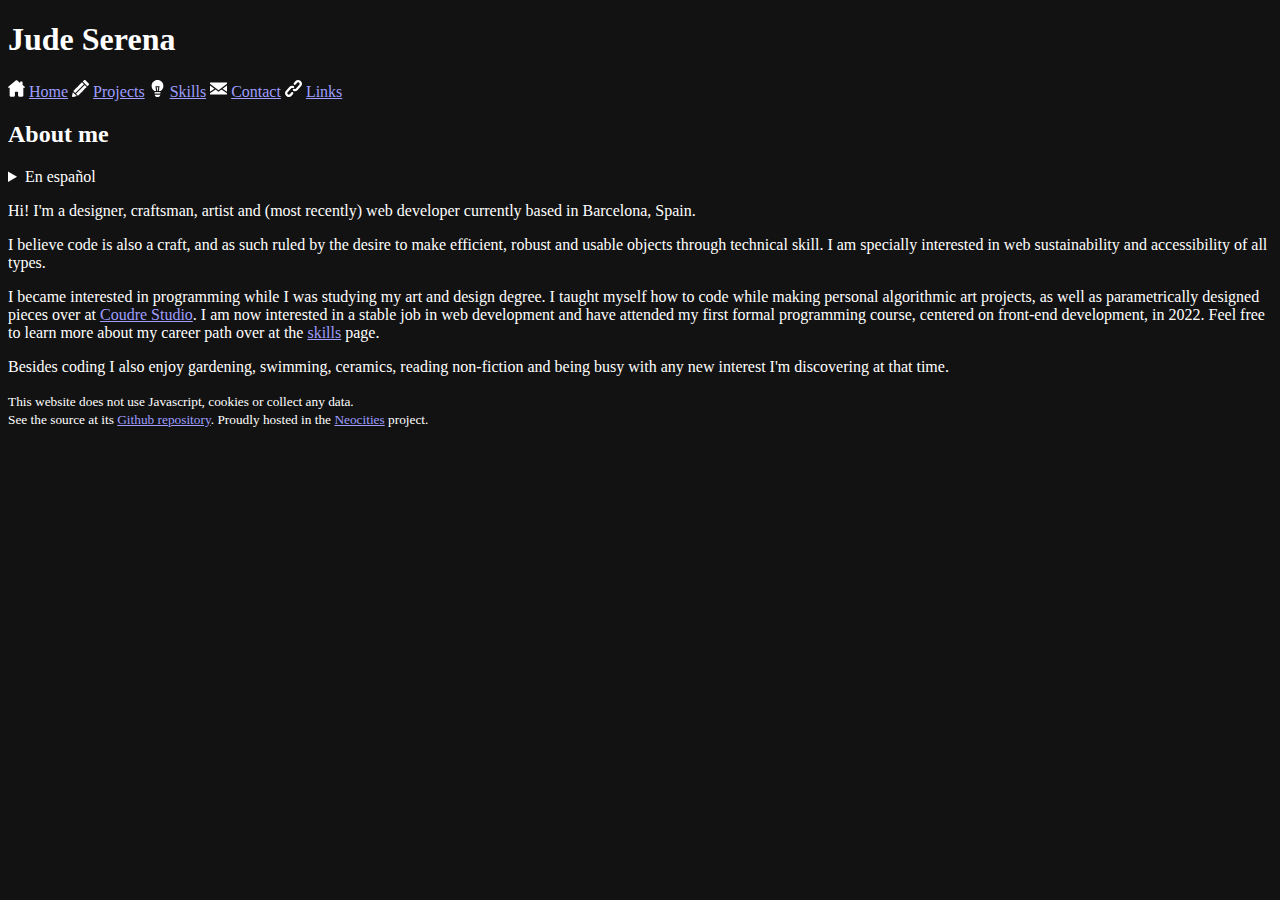
==== index.html @ 3de1f80f "Make <a>s open in new tab" ====
<!DOCTYPE html>
<html lang="en">
    <head>
        <meta charset="utf-8">
        <meta name="viewport" content="width=device-width, initial-scale=1">
        <meta name="color-scheme" content="dark">
        <title>Jude Serena | Home</title>
    </head>
    <body>
        <header>
            <h1>Jude Serena</h1>
        </header>

        <nav>
            <svg viewBox="0 0 330.242 330.242" height="17" aria-hidden="true">
                <path d="M324.442,129.811l-41.321-33.677V42.275c0-6.065-4.935-11-11-11h-26c-6.065,0-11,4.935-11,11v14.737l-55.213-44.999
                c-3.994-3.254-9.258-5.047-14.822-5.047c-5.542,0-10.781,1.782-14.753,5.019L5.8,129.81c-6.567,5.351-6.173,10.012-5.354,12.314
                c0.817,2.297,3.448,6.151,11.884,6.151h19.791v154.947c0,11.058,8.972,20.053,20,20.053h62.5c10.935,0,19.5-8.809,19.5-20.053
                v-63.541c0-5.446,5.005-10.405,10.5-10.405h42c5.238,0,9.5,4.668,9.5,10.405v63.541c0,10.87,9.388,20.053,20.5,20.053h61.5
                c11.028,0,20-8.996,20-20.053V148.275h19.791c8.436,0,11.066-3.854,11.884-6.151C330.615,139.822,331.009,135.161,324.442,129.811z"
                fill="currentColor"/>
            </svg>
            <a href="#">Home</a>

            <svg viewBox="0 0 512 512" height="17" aria-hidden="true">
                <path d="M502.625,105.375l-96-96c-12.5-12.5-32.75-12.5-45.25,0l-36.688,36.688l141.25,141.25l36.688-36.688
                    C515.125,138.125,515.125,117.875,502.625,105.375z" fill="currentColor"/>
                <path d="M0.953,472.234c-2.719,10.906,0.469,22.438,8.422,30.391C15.453,508.703,23.625,512,32,512
                    c2.578,0,5.187-0.312,7.766-0.953l102.922-25.734l-116-116L0.953,472.234z" fill="currentColor"/>
                <path d="M361.375,129l-59.313-59.313c0,0-263.313,263.396-265.063,265.313l59,59.375L361.375,129z" fill="currentColor"/>
                <path d="M118.625,416L178,475c1.938-1.875,265.313-265.063,265.313-265.063L384,150.625L118.625,416z" fill="currentColor"/>
            </svg>
            <a href="./projects.html">Projects</a>
            
            <svg viewBox="0 0 470 470" height="17" aria-hidden="true">
                <polygon points="256.632,202.286 212.482,202.286 226.446,305.173 242.668,305.173" fill="currentColor"/>
                <rect x="154.758" y="335.173" width="160.484" height="39.584" fill="currentColor"/>
                <path d="M235,0C144.908,0,71.874,73.034,71.874,163.126c0,60.921,33.401,114.034,82.884,142.047l41.413,0l-18.036-132.887h112.845
                    l-18.036,132.887h42.299c49.483-28.013,82.883-81.126,82.883-142.047C398.126,73.034,325.092,0,235,0z" fill="currentColor"/>
                <path d="M235,470c39.187,0,71.794-28.098,78.821-65.242H156.179C163.206,441.902,195.813,470,235,470z" fill="currentColor"/>
            </svg>
            <a href="./skills.html">Skills</a>
            
            <svg viewBox="0 0 400 400" height="17" aria-hidden="true">
                <polygon id="XMLID_869_" points="0,127.5 0,274.219 104.8,206.1" fill="currentColor"/>
                <polygon id="XMLID_870_" points="400,274.219 400,127.5 295.2,206.1" fill="currentColor"/>
                <polygon id="XMLID_871_" points="200,277.5 130.357,225.268 0,310 0,340 400,340 400,310 269.643,225.268" fill="currentColor"/>
                <polygon id="XMLID_872_" points="0,90 200,240 400,90 400,60 0,60" fill="currentColor"/>
            </svg>
            <a href="./contact.html">Contact</a>
            
            <svg viewBox="0 0 283.842 283.842" height="17" aria-hidden="true">
                <path d="M265.117,22.764l-9.877-8.737c-23.003-20.398-58.227-18.283-78.618,4.726l-28.267,31.89
                    c-6.38,7.199-5.717,18.251,1.479,24.637l2.653,2.354c7.221,6.402,18.239,5.741,24.646-1.481l28.265-31.889
                    c6.305-7.107,17.227-7.761,24.338-1.466l9.865,8.752c7.113,6.303,7.783,17.223,1.469,24.334l-61.808,69.726
                    c-5.231,5.911-13.791,7.505-20.816,3.875c-7.682-3.967-17.051-2.224-22.787,4.245l-0.482,0.544
                    c-3.881,4.377-5.499,10.188-4.439,15.943c1.061,5.752,4.642,10.604,9.825,13.313c8.197,4.284,17.049,6.358,25.814,6.358
                    c15.532,0,30.795-6.512,41.67-18.775l61.804-69.718C290.219,78.417,288.099,43.148,265.117,22.764z" fill="currentColor"/>
                <path d="M133.998,208.581l-2.659-2.356c-7.204-6.383-18.259-5.712-24.64,1.489l-28.254,31.886
                    c-6.308,7.105-17.222,7.764-24.327,1.473l-9.879-8.764c-7.115-6.301-7.783-17.212-1.467-24.325l61.806-69.721
                    c5.124-5.787,13.555-7.442,20.504-4.028c7.986,3.924,17.683,2.016,23.595-4.656l0.222-0.25c3.798-4.288,5.396-9.979,4.386-15.614
                    c-1.01-5.636-4.484-10.417-9.533-13.119c-22.828-12.22-50.769-7.22-67.947,12.165l-61.81,69.707v0.001
                    c-20.371,22.978-18.252,58.246,4.726,78.622l9.877,8.749c10.583,9.383,23.77,13.992,36.913,13.992
                    c15.394,0,30.724-6.327,41.718-18.724l28.258-31.886C141.88,226.003,141.224,214.987,133.998,208.581z" fill="currentColor"/>
            </svg>
            <a href="./links.html">Links</a>
        </nav>

        <main>
            <h2>About me</h2>

            <details lang="es">
                <summary>En español</summary>
                <p>
                    Hola! Soy un diseñador, artesano, artista y (más recientemente) desarrollador web actualmente en Barcelona, España.
                </p>
                <p>
                    Creo que el código es artesanía, y que como tal se rige por el deseo de hacer objetos eficientes, robustos y usables gracias a la destreza técnica. Me interesa especialmente la sostenibilidad y accesibilidad web de todo tipo.
                </p>
                <p>
                    Me empezó a interesar la programación mientras estudiaba mi carrera de arte y diseño. Me enseñé a programar haciendo proyectos personales de arte algorítmico, así como piezas paramétricamente diseñadas desde <a href="https://coudre.studio/" target="_blank">Coudre Studio</a>. Ahora estoy interesado en un trabajo estable de desarrollo web y he completado mi primer curso formal de programación, centrado en desarrollo web front-end, en 2022. Puedes conocer más sobre mi trayectoria profesional en la página <a href="./skills.html">skills</a>.
                </p>
                <p>
                    Además de programar también me gusta la jardinería, la natación, la cerámica, las lecturas de no-ficción y estar ocupado con cualquier nuevo interés que esté descubriendo en ese momento.
                </p>
            </details>

            <p>
                Hi! I'm a designer, craftsman, artist and (most recently) web developer currently based in Barcelona, Spain.
            </p>
            <p>
                I believe code is also a craft, and as such ruled by the desire to make efficient, robust and usable objects through technical skill. I am specially interested in web sustainability and accessibility of all types.
            </p>
            <p>
                I became interested in programming while I was studying my art and design degree. I taught myself how to code while making personal algorithmic art projects, as well as parametrically designed pieces over at <a href="https://coudre.studio/" target="_blank">Coudre Studio</a>. I am now interested in a stable job in web development and have attended my first formal programming course, centered on front-end development, in 2022. Feel free to learn more about my career path over at the <a href="./skills.html">skills</a> page.
            </p>
            <p>
                Besides coding I also enjoy gardening, swimming, ceramics, reading non-fiction and being busy with any new interest I'm discovering at that time.
            </p>
        </main>

        <footer>
            <p>
                <small>This website does not use Javascript, cookies or collect any data.<br>
                See the source at its <a href="https://github.com/squalicode/personalSite" target="_blank">Github repository</a>. Proudly hosted in the <a href="https://neocities.org/" target="_blank">Neocities</a> project.</small>
            </p>
        </footer>
    </body>
</html>
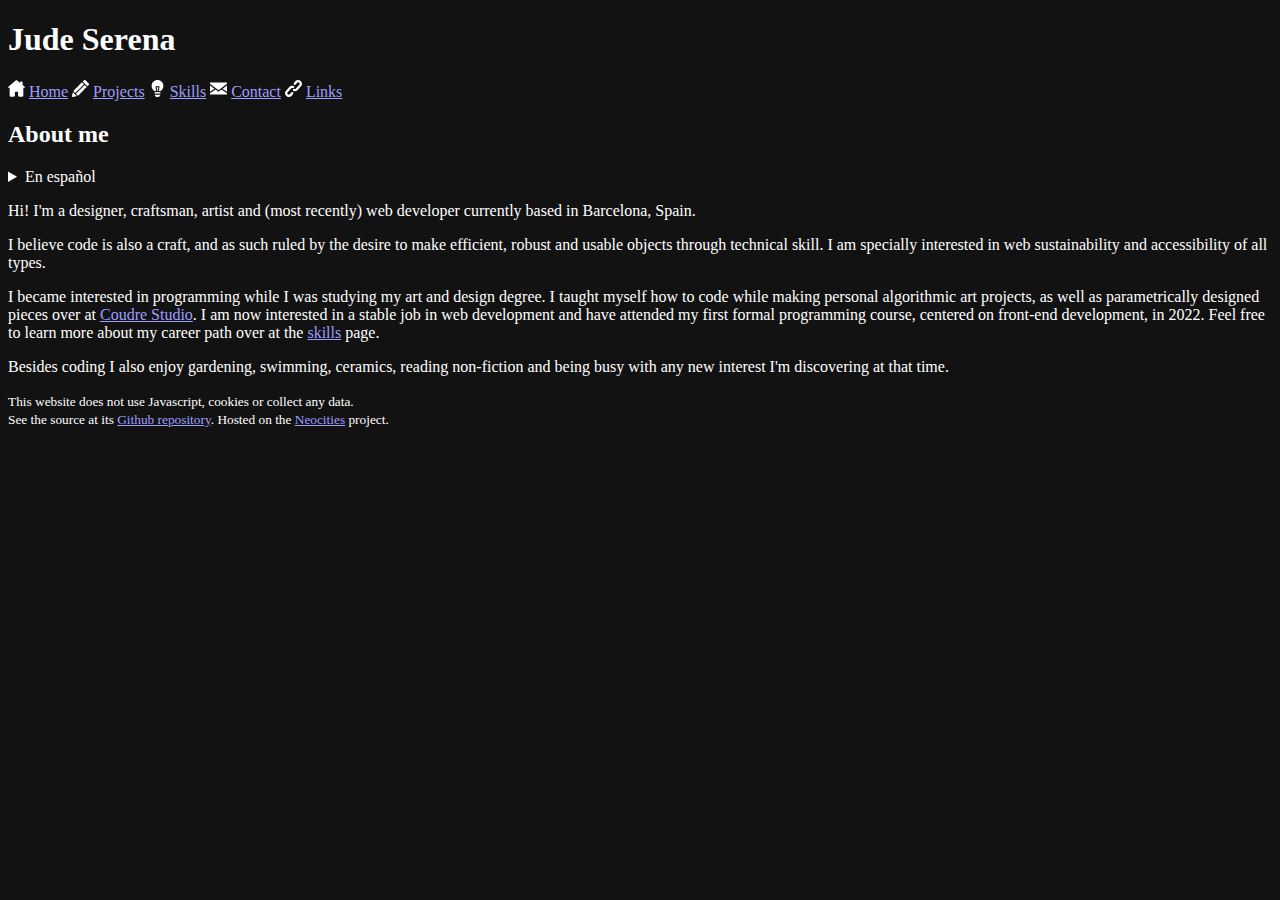
==== commit 80b6443c: "Fix typo in footer" ====
--- a/index.html
+++ b/index.html
@@ -102,7 +102,7 @@
         <footer>
             <p>
                 <small>This website does not use Javascript, cookies or collect any data.<br>
-                See the source at its <a href="https://github.com/squalicode/personalSite" target="_blank">Github repository</a>. Proudly hosted in the <a href="https://neocities.org/" target="_blank">Neocities</a> project.</small>
+                See the source at its <a href="https://github.com/squalicode/personalSite" target="_blank">Github repository</a>. Hosted on the <a href="https://neocities.org/" target="_blank">Neocities</a> project.</small>
             </p>
         </footer>
     </body>
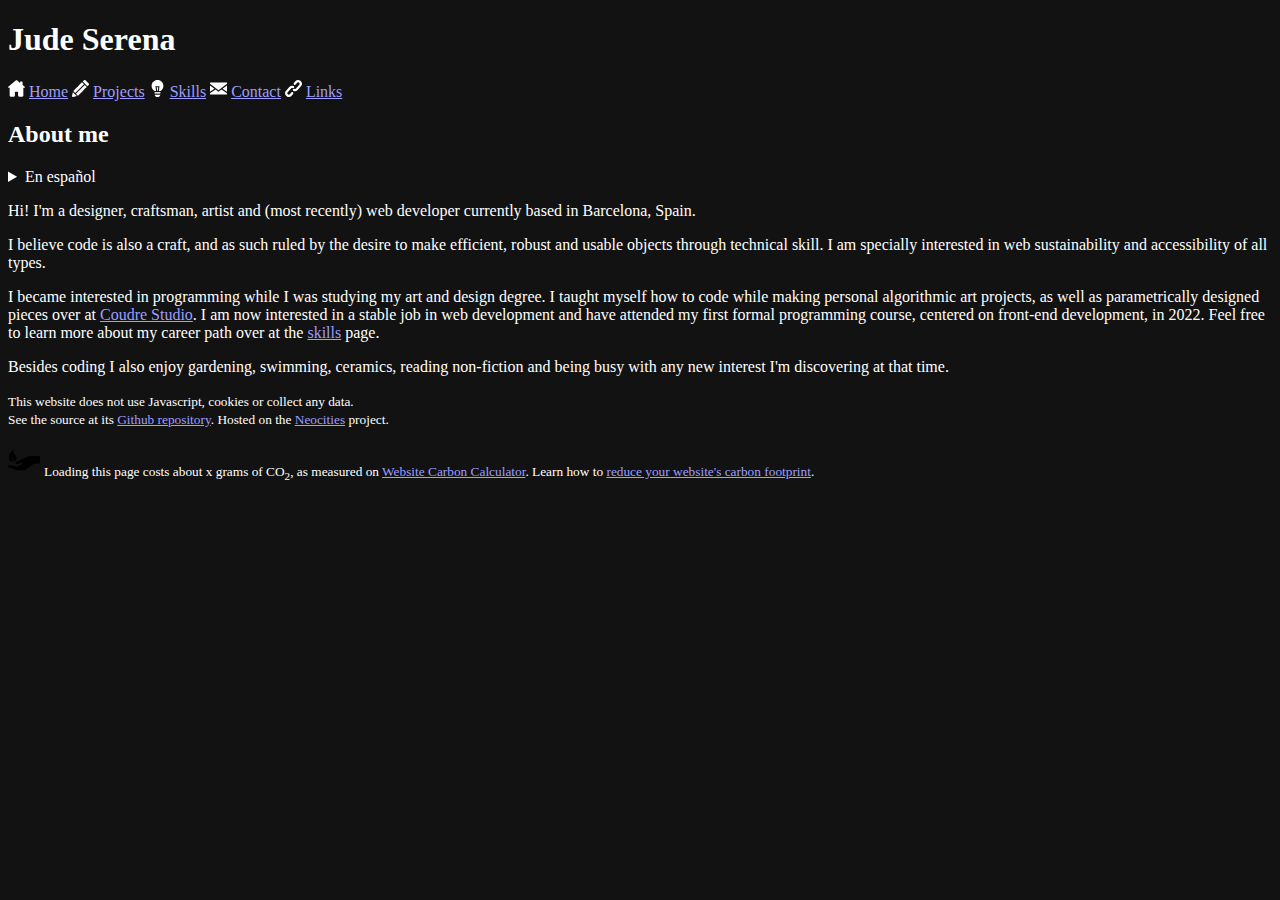
==== commit 2aa0b6b6: "Add CO2 info template in footer" ====
--- a/index.html
+++ b/index.html
@@ -104,6 +104,18 @@
                 <small>This website does not use Javascript, cookies or collect any data.<br>
                 See the source at its <a href="https://github.com/squalicode/personalSite" target="_blank">Github repository</a>. Hosted on the <a href="https://neocities.org/" target="_blank">Neocities</a> project.</small>
             </p>
+            <p>
+                <svg x="0px" y="0px" width="2em" viewBox="0 0 558.257 558.257" aria-hidden="true">
+                    <path d="M150.172,244.799c-0.402-57.499-70.59-61.554-53.818-145.159c0,0-82.285,47.019-81.712,129.849
+                        c0.573,82.831,61.688,84.36,68.86,84.313c0.449,0,1.109-0.048,1.951-0.153C65.066,268.782,64.53,209.991,64.53,209.991
+                        c2.792,30.179,31.021,72.436,47.66,95.032C130.445,295.872,150.402,278.076,150.172,244.799z"/>
+                    <path d="M145.847,311.411c0,0-19.214,6.393-11.714,29.143c6.82,20.688,29.93,12.195,29.93,12.195l66.049-21.773
+                        c0,0,20.021-7.672,23.916-0.066c5.689,11.389-15.941,21.602-15.941,21.602l-76.299,42.113L34.251,370.718
+                        c0,0-26.202-7.622-32.735,10.206c-4.301,12.672-0.134,22.005,21.355,29.756c22.768,7.966,134.363,47.938,134.363,47.938H295.02
+                    l154.388-115.124l108.85-3.537V209.991h-190.35L145.847,311.411z"/>
+                </svg>
+                <small>Loading this page costs about x grams of CO<sub>2</sub>, as measured on <a href="https://www.websitecarbon.com/">Website Carbon Calculator</a>. Learn how to <a href="https://sustainablewebdesign.org/category/design/">reduce your website's carbon footprint</a>.</small>
+            </p>
         </footer>
     </body>
 </html>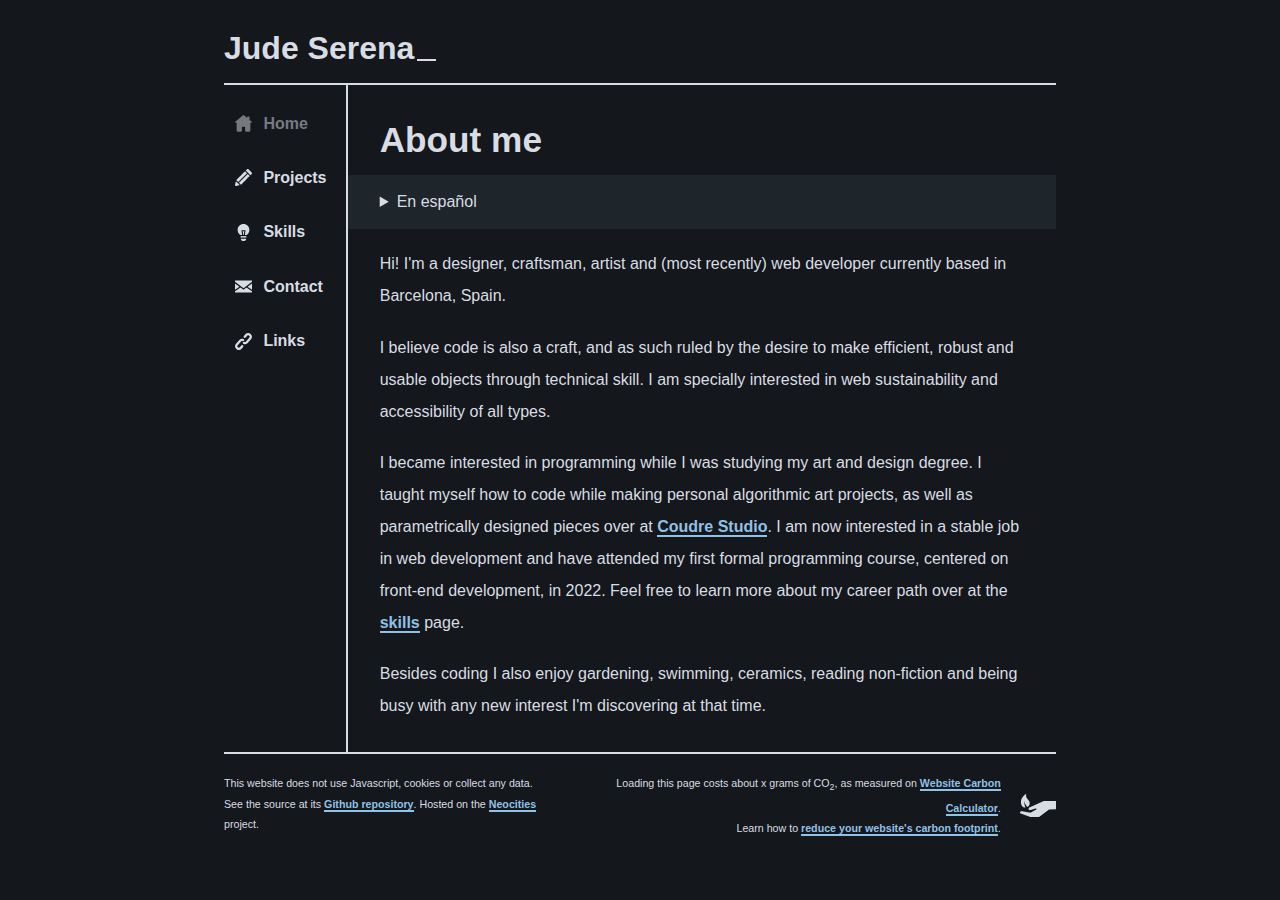
==== commit 471fa13f: "Add styles to the footer's CO2 info" ====
--- a/index.html
+++ b/index.html
@@ -5,117 +5,138 @@
         <meta name="viewport" content="width=device-width, initial-scale=1">
         <meta name="color-scheme" content="dark">
         <title>Jude Serena | Home</title>
+
+        <link href="./style.css" rel="stylesheet">
     </head>
+
     <body>
-        <header>
-            <h1>Jude Serena</h1>
-        </header>
+        <div>
+            <header>
+                <h1>Jude Serena</h1>
+            </header>
+    
+            <div class="contentWrapper">
+                <nav>
+                    <a class="dim" href="#">
+                        <svg viewBox="0 0 330.242 330.242" height="17" aria-hidden="true">
+                            <path d="M324.442,129.811l-41.321-33.677V42.275c0-6.065-4.935-11-11-11h-26c-6.065,0-11,4.935-11,11v14.737l-55.213-44.999
+                            c-3.994-3.254-9.258-5.047-14.822-5.047c-5.542,0-10.781,1.782-14.753,5.019L5.8,129.81c-6.567,5.351-6.173,10.012-5.354,12.314
+                            c0.817,2.297,3.448,6.151,11.884,6.151h19.791v154.947c0,11.058,8.972,20.053,20,20.053h62.5c10.935,0,19.5-8.809,19.5-20.053
+                            v-63.541c0-5.446,5.005-10.405,10.5-10.405h42c5.238,0,9.5,4.668,9.5,10.405v63.541c0,10.87,9.388,20.053,20.5,20.053h61.5
+                            c11.028,0,20-8.996,20-20.053V148.275h19.791c8.436,0,11.066-3.854,11.884-6.151C330.615,139.822,331.009,135.161,324.442,129.811z"
+                            fill="currentColor"/>
+                        </svg>
+                        Home
+                    </a>
+    
+                    <a href="./projects.html">
+                        <svg viewBox="0 0 512 512" height="17" aria-hidden="true">
+                            <path d="M502.625,105.375l-96-96c-12.5-12.5-32.75-12.5-45.25,0l-36.688,36.688l141.25,141.25l36.688-36.688
+                                C515.125,138.125,515.125,117.875,502.625,105.375z" fill="currentColor"/>
+                            <path d="M0.953,472.234c-2.719,10.906,0.469,22.438,8.422,30.391C15.453,508.703,23.625,512,32,512
+                                c2.578,0,5.187-0.312,7.766-0.953l102.922-25.734l-116-116L0.953,472.234z" fill="currentColor"/>
+                            <path d="M361.375,129l-59.313-59.313c0,0-263.313,263.396-265.063,265.313l59,59.375L361.375,129z" fill="currentColor"/>
+                            <path d="M118.625,416L178,475c1.938-1.875,265.313-265.063,265.313-265.063L384,150.625L118.625,416z" fill="currentColor"/>
+                        </svg>
+                        Projects
+                    </a>
+                    
+                    <a href="./skills.html">
+                        <svg viewBox="0 0 470 470" height="17" aria-hidden="true">
+                            <polygon points="256.632,202.286 212.482,202.286 226.446,305.173 242.668,305.173" fill="currentColor"/>
+                            <rect x="154.758" y="335.173" width="160.484" height="39.584" fill="currentColor"/>
+                            <path d="M235,0C144.908,0,71.874,73.034,71.874,163.126c0,60.921,33.401,114.034,82.884,142.047l41.413,0l-18.036-132.887h112.845
+                                l-18.036,132.887h42.299c49.483-28.013,82.883-81.126,82.883-142.047C398.126,73.034,325.092,0,235,0z" fill="currentColor"/>
+                            <path d="M235,470c39.187,0,71.794-28.098,78.821-65.242H156.179C163.206,441.902,195.813,470,235,470z" fill="currentColor"/>
+                        </svg>
+                        Skills
+                    </a>
+                    
+                    <a href="./contact.html">
+                        <svg viewBox="0 0 400 400" height="17" aria-hidden="true">
+                            <polygon id="XMLID_869_" points="0,127.5 0,274.219 104.8,206.1" fill="currentColor"/>
+                            <polygon id="XMLID_870_" points="400,274.219 400,127.5 295.2,206.1" fill="currentColor"/>
+                            <polygon id="XMLID_871_" points="200,277.5 130.357,225.268 0,310 0,340 400,340 400,310 269.643,225.268" fill="currentColor"/>
+                            <polygon id="XMLID_872_" points="0,90 200,240 400,90 400,60 0,60" fill="currentColor"/>
+                        </svg>
+                        Contact
+                    </a>
+                    
+                    <a href="./links.html">
+                        <svg viewBox="0 0 283.842 283.842" height="17" aria-hidden="true">
+                            <path d="M265.117,22.764l-9.877-8.737c-23.003-20.398-58.227-18.283-78.618,4.726l-28.267,31.89
+                                c-6.38,7.199-5.717,18.251,1.479,24.637l2.653,2.354c7.221,6.402,18.239,5.741,24.646-1.481l28.265-31.889
+                                c6.305-7.107,17.227-7.761,24.338-1.466l9.865,8.752c7.113,6.303,7.783,17.223,1.469,24.334l-61.808,69.726
+                                c-5.231,5.911-13.791,7.505-20.816,3.875c-7.682-3.967-17.051-2.224-22.787,4.245l-0.482,0.544
+                                c-3.881,4.377-5.499,10.188-4.439,15.943c1.061,5.752,4.642,10.604,9.825,13.313c8.197,4.284,17.049,6.358,25.814,6.358
+                                c15.532,0,30.795-6.512,41.67-18.775l61.804-69.718C290.219,78.417,288.099,43.148,265.117,22.764z" fill="currentColor"/>
+                            <path d="M133.998,208.581l-2.659-2.356c-7.204-6.383-18.259-5.712-24.64,1.489l-28.254,31.886
+                                c-6.308,7.105-17.222,7.764-24.327,1.473l-9.879-8.764c-7.115-6.301-7.783-17.212-1.467-24.325l61.806-69.721
+                                c5.124-5.787,13.555-7.442,20.504-4.028c7.986,3.924,17.683,2.016,23.595-4.656l0.222-0.25c3.798-4.288,5.396-9.979,4.386-15.614
+                                c-1.01-5.636-4.484-10.417-9.533-13.119c-22.828-12.22-50.769-7.22-67.947,12.165l-61.81,69.707v0.001
+                                c-20.371,22.978-18.252,58.246,4.726,78.622l9.877,8.749c10.583,9.383,23.77,13.992,36.913,13.992
+                                c15.394,0,30.724-6.327,41.718-18.724l28.258-31.886C141.88,226.003,141.224,214.987,133.998,208.581z" fill="currentColor"/>
+                        </svg>
+                        Links
+                    </a>
+                </nav>
+        
+                <main>
+                    <h2>About me</h2>
+        
+                    <details lang="es">
+                        <summary>En español</summary>
+                        <p>
+                            Hola! Soy un diseñador, artesano, artista y (más recientemente) desarrollador web actualmente en Barcelona, España.
+                        </p>
+                        <p>
+                            Creo que el código es artesanía, y que como tal se rige por el deseo de hacer objetos eficientes, robustos y usables gracias a la destreza técnica. Me interesa especialmente la sostenibilidad y accesibilidad web de todo tipo.
+                        </p>
+                        <p>
+                            Me empezó a interesar la programación mientras estudiaba mi carrera de arte y diseño. Me enseñé a programar haciendo proyectos personales de arte algorítmico, así como piezas paramétricamente diseñadas desde <a href="https://coudre.studio/" target="_blank">Coudre Studio</a>. Ahora estoy interesado en un trabajo estable de desarrollo web y he completado mi primer curso formal de programación, centrado en desarrollo web front-end, en 2022. Puedes conocer más sobre mi trayectoria profesional en la página <a href="./skills.html">skills</a>.
+                        </p>
+                        <p>
+                            Además de programar también me gusta la jardinería, la natación, la cerámica, las lecturas de no-ficción y estar ocupado con cualquier nuevo interés que esté descubriendo en ese momento.
+                        </p>
+                    </details>
+        
+                    <p>
+                        Hi! I'm a designer, craftsman, artist and (most recently) web developer currently based in Barcelona, Spain.
+                    </p>
+                    <p>
+                        I believe code is also a craft, and as such ruled by the desire to make efficient, robust and usable objects through technical skill. I am specially interested in web sustainability and accessibility of all types.
+                    </p>
+                    <p>
+                        I became interested in programming while I was studying my art and design degree. I taught myself how to code while making personal algorithmic art projects, as well as parametrically designed pieces over at <a href="https://coudre.studio/" target="_blank">Coudre Studio</a>. I am now interested in a stable job in web development and have attended my first formal programming course, centered on front-end development, in 2022. Feel free to learn more about my career path over at the <a href="./skills.html">skills</a> page.
+                    </p>
+                    <p>
+                        Besides coding I also enjoy gardening, swimming, ceramics, reading non-fiction and being busy with any new interest I'm discovering at that time.
+                    </p>
+                </main>
+            </div>
+    
+            <footer>
+                <p>
+                    <small>This website does not use Javascript, cookies or collect any data.<br>
+                    See the source at its <a href="https://github.com/squalicode/personalSite" target="_blank">Github repository</a>. Hosted on the <a href="https://neocities.org/" target="_blank">Neocities</a> project.</small>
+                </p>
 
-        <nav>
-            <svg viewBox="0 0 330.242 330.242" height="17" aria-hidden="true">
-                <path d="M324.442,129.811l-41.321-33.677V42.275c0-6.065-4.935-11-11-11h-26c-6.065,0-11,4.935-11,11v14.737l-55.213-44.999
-                c-3.994-3.254-9.258-5.047-14.822-5.047c-5.542,0-10.781,1.782-14.753,5.019L5.8,129.81c-6.567,5.351-6.173,10.012-5.354,12.314
-                c0.817,2.297,3.448,6.151,11.884,6.151h19.791v154.947c0,11.058,8.972,20.053,20,20.053h62.5c10.935,0,19.5-8.809,19.5-20.053
-                v-63.541c0-5.446,5.005-10.405,10.5-10.405h42c5.238,0,9.5,4.668,9.5,10.405v63.541c0,10.87,9.388,20.053,20.5,20.053h61.5
-                c11.028,0,20-8.996,20-20.053V148.275h19.791c8.436,0,11.066-3.854,11.884-6.151C330.615,139.822,331.009,135.161,324.442,129.811z"
-                fill="currentColor"/>
-            </svg>
-            <a href="#">Home</a>
-
-            <svg viewBox="0 0 512 512" height="17" aria-hidden="true">
-                <path d="M502.625,105.375l-96-96c-12.5-12.5-32.75-12.5-45.25,0l-36.688,36.688l141.25,141.25l36.688-36.688
-                    C515.125,138.125,515.125,117.875,502.625,105.375z" fill="currentColor"/>
-                <path d="M0.953,472.234c-2.719,10.906,0.469,22.438,8.422,30.391C15.453,508.703,23.625,512,32,512
-                    c2.578,0,5.187-0.312,7.766-0.953l102.922-25.734l-116-116L0.953,472.234z" fill="currentColor"/>
-                <path d="M361.375,129l-59.313-59.313c0,0-263.313,263.396-265.063,265.313l59,59.375L361.375,129z" fill="currentColor"/>
-                <path d="M118.625,416L178,475c1.938-1.875,265.313-265.063,265.313-265.063L384,150.625L118.625,416z" fill="currentColor"/>
-            </svg>
-            <a href="./projects.html">Projects</a>
-            
-            <svg viewBox="0 0 470 470" height="17" aria-hidden="true">
-                <polygon points="256.632,202.286 212.482,202.286 226.446,305.173 242.668,305.173" fill="currentColor"/>
-                <rect x="154.758" y="335.173" width="160.484" height="39.584" fill="currentColor"/>
-                <path d="M235,0C144.908,0,71.874,73.034,71.874,163.126c0,60.921,33.401,114.034,82.884,142.047l41.413,0l-18.036-132.887h112.845
-                    l-18.036,132.887h42.299c49.483-28.013,82.883-81.126,82.883-142.047C398.126,73.034,325.092,0,235,0z" fill="currentColor"/>
-                <path d="M235,470c39.187,0,71.794-28.098,78.821-65.242H156.179C163.206,441.902,195.813,470,235,470z" fill="currentColor"/>
-            </svg>
-            <a href="./skills.html">Skills</a>
-            
-            <svg viewBox="0 0 400 400" height="17" aria-hidden="true">
-                <polygon id="XMLID_869_" points="0,127.5 0,274.219 104.8,206.1" fill="currentColor"/>
-                <polygon id="XMLID_870_" points="400,274.219 400,127.5 295.2,206.1" fill="currentColor"/>
-                <polygon id="XMLID_871_" points="200,277.5 130.357,225.268 0,310 0,340 400,340 400,310 269.643,225.268" fill="currentColor"/>
-                <polygon id="XMLID_872_" points="0,90 200,240 400,90 400,60 0,60" fill="currentColor"/>
-            </svg>
-            <a href="./contact.html">Contact</a>
-            
-            <svg viewBox="0 0 283.842 283.842" height="17" aria-hidden="true">
-                <path d="M265.117,22.764l-9.877-8.737c-23.003-20.398-58.227-18.283-78.618,4.726l-28.267,31.89
-                    c-6.38,7.199-5.717,18.251,1.479,24.637l2.653,2.354c7.221,6.402,18.239,5.741,24.646-1.481l28.265-31.889
-                    c6.305-7.107,17.227-7.761,24.338-1.466l9.865,8.752c7.113,6.303,7.783,17.223,1.469,24.334l-61.808,69.726
-                    c-5.231,5.911-13.791,7.505-20.816,3.875c-7.682-3.967-17.051-2.224-22.787,4.245l-0.482,0.544
-                    c-3.881,4.377-5.499,10.188-4.439,15.943c1.061,5.752,4.642,10.604,9.825,13.313c8.197,4.284,17.049,6.358,25.814,6.358
-                    c15.532,0,30.795-6.512,41.67-18.775l61.804-69.718C290.219,78.417,288.099,43.148,265.117,22.764z" fill="currentColor"/>
-                <path d="M133.998,208.581l-2.659-2.356c-7.204-6.383-18.259-5.712-24.64,1.489l-28.254,31.886
-                    c-6.308,7.105-17.222,7.764-24.327,1.473l-9.879-8.764c-7.115-6.301-7.783-17.212-1.467-24.325l61.806-69.721
-                    c5.124-5.787,13.555-7.442,20.504-4.028c7.986,3.924,17.683,2.016,23.595-4.656l0.222-0.25c3.798-4.288,5.396-9.979,4.386-15.614
-                    c-1.01-5.636-4.484-10.417-9.533-13.119c-22.828-12.22-50.769-7.22-67.947,12.165l-61.81,69.707v0.001
-                    c-20.371,22.978-18.252,58.246,4.726,78.622l9.877,8.749c10.583,9.383,23.77,13.992,36.913,13.992
-                    c15.394,0,30.724-6.327,41.718-18.724l28.258-31.886C141.88,226.003,141.224,214.987,133.998,208.581z" fill="currentColor"/>
-            </svg>
-            <a href="./links.html">Links</a>
-        </nav>
-
-        <main>
-            <h2>About me</h2>
-
-            <details lang="es">
-                <summary>En español</summary>
-                <p>
-                    Hola! Soy un diseñador, artesano, artista y (más recientemente) desarrollador web actualmente en Barcelona, España.
-                </p>
-                <p>
-                    Creo que el código es artesanía, y que como tal se rige por el deseo de hacer objetos eficientes, robustos y usables gracias a la destreza técnica. Me interesa especialmente la sostenibilidad y accesibilidad web de todo tipo.
-                </p>
-                <p>
-                    Me empezó a interesar la programación mientras estudiaba mi carrera de arte y diseño. Me enseñé a programar haciendo proyectos personales de arte algorítmico, así como piezas paramétricamente diseñadas desde <a href="https://coudre.studio/" target="_blank">Coudre Studio</a>. Ahora estoy interesado en un trabajo estable de desarrollo web y he completado mi primer curso formal de programación, centrado en desarrollo web front-end, en 2022. Puedes conocer más sobre mi trayectoria profesional en la página <a href="./skills.html">skills</a>.
-                </p>
-                <p>
-                    Además de programar también me gusta la jardinería, la natación, la cerámica, las lecturas de no-ficción y estar ocupado con cualquier nuevo interés que esté descubriendo en ese momento.
-                </p>
-            </details>
-
-            <p>
-                Hi! I'm a designer, craftsman, artist and (most recently) web developer currently based in Barcelona, Spain.
-            </p>
-            <p>
-                I believe code is also a craft, and as such ruled by the desire to make efficient, robust and usable objects through technical skill. I am specially interested in web sustainability and accessibility of all types.
-            </p>
-            <p>
-                I became interested in programming while I was studying my art and design degree. I taught myself how to code while making personal algorithmic art projects, as well as parametrically designed pieces over at <a href="https://coudre.studio/" target="_blank">Coudre Studio</a>. I am now interested in a stable job in web development and have attended my first formal programming course, centered on front-end development, in 2022. Feel free to learn more about my career path over at the <a href="./skills.html">skills</a> page.
-            </p>
-            <p>
-                Besides coding I also enjoy gardening, swimming, ceramics, reading non-fiction and being busy with any new interest I'm discovering at that time.
-            </p>
-        </main>
-
-        <footer>
-            <p>
-                <small>This website does not use Javascript, cookies or collect any data.<br>
-                See the source at its <a href="https://github.com/squalicode/personalSite" target="_blank">Github repository</a>. Hosted on the <a href="https://neocities.org/" target="_blank">Neocities</a> project.</small>
-            </p>
-            <p>
-                <svg x="0px" y="0px" width="2em" viewBox="0 0 558.257 558.257" aria-hidden="true">
-                    <path d="M150.172,244.799c-0.402-57.499-70.59-61.554-53.818-145.159c0,0-82.285,47.019-81.712,129.849
-                        c0.573,82.831,61.688,84.36,68.86,84.313c0.449,0,1.109-0.048,1.951-0.153C65.066,268.782,64.53,209.991,64.53,209.991
-                        c2.792,30.179,31.021,72.436,47.66,95.032C130.445,295.872,150.402,278.076,150.172,244.799z"/>
-                    <path d="M145.847,311.411c0,0-19.214,6.393-11.714,29.143c6.82,20.688,29.93,12.195,29.93,12.195l66.049-21.773
-                        c0,0,20.021-7.672,23.916-0.066c5.689,11.389-15.941,21.602-15.941,21.602l-76.299,42.113L34.251,370.718
-                        c0,0-26.202-7.622-32.735,10.206c-4.301,12.672-0.134,22.005,21.355,29.756c22.768,7.966,134.363,47.938,134.363,47.938H295.02
-                    l154.388-115.124l108.85-3.537V209.991h-190.35L145.847,311.411z"/>
-                </svg>
-                <small>Loading this page costs about x grams of CO<sub>2</sub>, as measured on <a href="https://www.websitecarbon.com/">Website Carbon Calculator</a>. Learn how to <a href="https://sustainablewebdesign.org/category/design/">reduce your website's carbon footprint</a>.</small>
-            </p>
-        </footer>
+                <div class="co2">
+                    <svg x="0px" y="0px" width="2em" viewBox="0 0 558.257 558.257" aria-hidden="true">
+                        <path fill="currentColor" d="M150.172,244.799c-0.402-57.499-70.59-61.554-53.818-145.159c0,0-82.285,47.019-81.712,129.849
+                            c0.573,82.831,61.688,84.36,68.86,84.313c0.449,0,1.109-0.048,1.951-0.153C65.066,268.782,64.53,209.991,64.53,209.991
+                            c2.792,30.179,31.021,72.436,47.66,95.032C130.445,295.872,150.402,278.076,150.172,244.799z"/>
+                        <path fill="currentColor" d="M145.847,311.411c0,0-19.214,6.393-11.714,29.143c6.82,20.688,29.93,12.195,29.93,12.195l66.049-21.773
+                            c0,0,20.021-7.672,23.916-0.066c5.689,11.389-15.941,21.602-15.941,21.602l-76.299,42.113L34.251,370.718
+                            c0,0-26.202-7.622-32.735,10.206c-4.301,12.672-0.134,22.005,21.355,29.756c22.768,7.966,134.363,47.938,134.363,47.938H295.02
+                        l154.388-115.124l108.85-3.537V209.991h-190.35L145.847,311.411z"/>
+                    </svg>
+                    <p>
+                        <small>Loading this page costs about x grams of CO<sub>2</sub>, as measured on <a href="https://www.websitecarbon.com/">Website Carbon Calculator</a>.<br>
+                        Learn how to <a href="https://sustainablewebdesign.org/category/design/">reduce your website's carbon footprint</a>.</small>
+                    </p>
+                </div>
+            </footer>
+        </div>
     </body>
 </html>--- a/style.css
+++ b/style.css
@@ -0,0 +1,366 @@
+/*
+CONTENTS
+
+1. global
+2. layout
+    2.1 header, nav
+3. text
+    3.1 links
+4. interaction
+5. components
+6. animation
+7. desktop media query
+*/
+
+
+/*////////////////////////////////// GLOBAL /////////////////////////////////*/
+
+:root {
+    --background: #14171b;
+    --foreground: #d8dde3;
+    --middleground: #90c1e615;
+    --accent: #90c1e6;
+    --large: 1.2rem;
+    --medium: 0.7rem;
+    --small: 0.5rem;
+    --xsmall: 0.15rem;
+    --margin: 1.2rem;
+}
+
+* {
+    padding: 0;
+    margin: 0;
+}
+
+html {
+    background-color: var(--background);
+    color: var(--foreground);
+    font-family: 'Roboto', 'Arial', sans-serif;
+    line-height: 2em;
+
+    scrollbar-width: thin;
+    scrollbar-color: var(--foreground) var(--background);
+}
+
+html::-webkit-scrollbar {
+    background-color: var(--background);
+    width: var(--medium);
+}
+
+html::-webkit-scrollbar-thumb {
+    background-color: var(--foreground);
+}
+
+/*////////////////////////////////// LAYOUT //////////////////////////////////*/
+
+.contentWrapper {
+    border-top: var(--xsmall) solid var(--foreground);
+}
+
+main {
+    padding-bottom: var(--medium);
+    width: 100%;
+}
+
+footer {
+    margin-bottom: var(--margin);
+    padding-top: var(--large);
+    border-top: var(--xsmall) solid var(--foreground);
+    font-size: 0.8em;
+    line-height: 1.5em;
+}
+
+.co2 {
+    display: flex;
+        justify-content: space-between;
+        /* align-items:flex-end; */
+    margin-top: var(--large);
+}
+
+.co2 svg {
+    width: 3em;
+    margin-left: var(--large);
+    order: 1;
+}
+
+/************ header, nav ************/
+
+header {
+    margin: var(--large) 0;
+}
+
+h1:after {
+    /* Don't want this to be an actual "_": screen readers read CSS-inserted content */
+    content: "";
+    display: inline-block;
+    position: relative;
+        top: var(--xsmall);
+        left: var(--xsmall);
+    width: var(--large);
+    border-bottom: var(--xsmall) solid var(--foreground);
+    animation: blink 1s 5;
+}
+
+nav {
+    display: flex;
+            justify-content: space-between;
+        border-bottom: var(--xsmall) solid var(--foreground);
+        flex-wrap: wrap;
+    user-select: none;
+    padding: 0 var(--medium);
+}
+
+/*/////////////////////////////////// TEXT ///////////////////////////////////*/
+
+main > *,
+section > *,
+footer > *,
+h1 {
+    margin: 0 var(--margin);
+}
+
+section,
+details,
+aside,
+picture {
+    margin: 0;
+}
+
+h2,
+h3,
+h4 {
+    padding-left: var(--margin);
+}
+
+details,
+main > p,
+section > p,
+details p,
+ul {
+    margin-bottom: var(--large);
+}
+
+code,
+kbd {
+    background-color: var(--middleground);
+    padding: 0.2em 0.3em;
+    font-family: sans-serif;
+    font-weight: bold;
+}
+
+h2 {
+    font-size: 2.2em;
+}
+
+h3 {
+    padding-top: var(--large);
+    font-size: 1.7em;
+}
+
+h4 {
+    font-size: 1.2em;
+    margin: calc(var(--large) * 2) 0 var(--large) 0;
+}
+
+h3 {
+    border-top: var(--xsmall) solid var(--foreground);
+}
+
+main h2,
+main h3 {
+    margin: calc(var(--large) * 2) 0 var(--large) 0;
+}
+
+hr {
+    display: none;
+}
+
+ul {
+    padding-left: var(--large);
+    list-style: square;
+}
+
+ul.noStyle {
+    list-style: none;
+    padding-left: 0;
+}
+
+li {
+    margin: var(--medium) 0;
+}
+
+li::marker {
+    color: var(--accent);
+}
+
+/************ links ************/
+
+main a,
+footer a {
+    border-bottom: var(--xsmall) solid var(--accent);
+    color: var(--accent);
+}
+
+a {
+    color: var(--foreground);
+    font-weight: bold;
+    text-decoration: none;
+}
+
+nav a {
+    display: flex;
+        flex-flow: row nowrap;
+    margin: var(--medium) 0;
+}
+
+nav a svg {
+    margin-right: var(--small);
+    align-self: center;
+}
+
+section > a {
+    display: inline-block;
+    margin: 0 0 calc(var(--large) * 2) var(--large);
+    border: var(--xsmall) solid var(--foreground);
+    padding: var(--xsmall) var(--medium);
+}
+
+/*/////////////////////////////// INTERACTION ///////////////////////////////*/
+
+a:hover,
+summary:hover,
+:focus {
+    opacity: 0.5;
+}
+
+::selection,
+:focus-visible {
+    background-color: var(--accent);
+    color: var(--background);
+    opacity: 1;
+}           
+
+summary {
+    cursor: pointer;
+}
+
+a,
+summary {
+    transition: opacity 150ms;
+}
+
+/*//////////////////////////////// COMPONENTS ////////////////////////////////*/
+
+img {
+    width: 100%;
+    margin-bottom: var(--large);
+    border-top: var(--xsmall) solid var(--foreground);
+    border-bottom: var(--xsmall) solid var(--foreground);
+}
+
+details,
+aside {
+    background-color: var(--middleground);
+    padding: var(--medium) var(--margin);
+}
+
+progress {
+    height: var(--small);
+    vertical-align: middle;
+    margin-right: var(--medium);
+    background-color: var(--middleground);
+    color: var(--accent);
+    border: none;
+}
+
+progress::-webkit-progress-bar {
+    background-color: var(--middleground);
+}
+
+progress::-webkit-progress-value {
+    background-color: var(--accent);
+}
+
+progress::-moz-progress-bar {
+    background-color: var(--accent);
+}
+
+.dim {
+    opacity: 0.5;
+}
+
+/*//////////////////////////////// ANIMATION /////////////////////////////////*/
+
+@keyframes blink {
+    0% {
+        opacity: 0;
+    }
+    90% {
+        opacity: 100%;
+    }
+}
+
+/*/////////////////////////// DESKTOP MEDIA QUERY ///////////////////////////*/
+
+@media (min-width: 45rem) {
+    :root {
+        --margin: 2rem;
+    }
+
+    header {
+        margin-top: var(--margin);
+    }
+
+    body > div {
+        width: 65%;
+        min-width: 45rem;
+        margin: 0 auto;
+    }
+
+    h1,
+    footer > * {
+        margin-left: 0;
+    }
+
+    .contentWrapper {
+        display: flex;
+            flex-direction: row;
+        margin: var(--large) 0 0 0;
+    }
+
+    nav {
+        border-bottom: none;
+        flex-direction: column;
+            justify-content: flex-start;
+        padding-right: var(--large);
+        padding-top: var(--medium);
+        border-right: var(--xsmall) solid var(--foreground);
+    }
+
+    nav a svg {
+        margin-right: var(--medium);
+    }
+
+    footer {
+        display: flex;
+            justify-content: space-between;
+    }
+
+    .co2 {
+        text-align: right;
+        margin: 0;
+    }
+
+    picture,
+    img {
+        margin: var(--medium) 0;
+    }
+
+    img {
+        border-right: var(--xsmall) solid var(--foreground);
+    }
+
+    section > a:first-of-type {
+        margin-left: var(--margin);
+    }
+}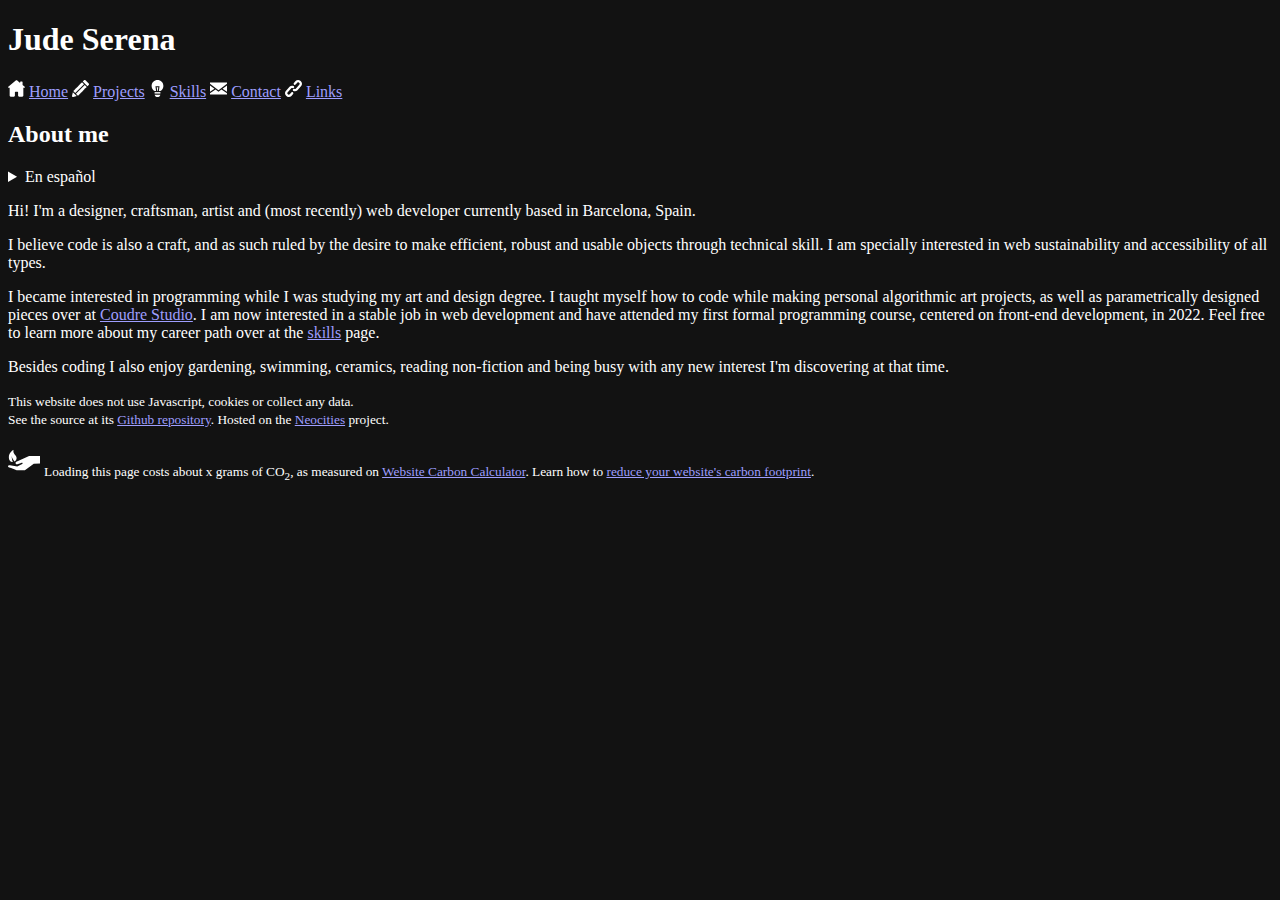
==== commit 906061f1: "Fix color of footer's svg" ====
--- a/index.html
+++ b/index.html
@@ -5,138 +5,117 @@
         <meta name="viewport" content="width=device-width, initial-scale=1">
         <meta name="color-scheme" content="dark">
         <title>Jude Serena | Home</title>
+    </head>
+    <body>
+        <header>
+            <h1>Jude Serena</h1>
+        </header>
 
-        <link href="./style.css" rel="stylesheet">
-    </head>
+        <nav>
+            <svg viewBox="0 0 330.242 330.242" height="17" aria-hidden="true">
+                <path d="M324.442,129.811l-41.321-33.677V42.275c0-6.065-4.935-11-11-11h-26c-6.065,0-11,4.935-11,11v14.737l-55.213-44.999
+                c-3.994-3.254-9.258-5.047-14.822-5.047c-5.542,0-10.781,1.782-14.753,5.019L5.8,129.81c-6.567,5.351-6.173,10.012-5.354,12.314
+                c0.817,2.297,3.448,6.151,11.884,6.151h19.791v154.947c0,11.058,8.972,20.053,20,20.053h62.5c10.935,0,19.5-8.809,19.5-20.053
+                v-63.541c0-5.446,5.005-10.405,10.5-10.405h42c5.238,0,9.5,4.668,9.5,10.405v63.541c0,10.87,9.388,20.053,20.5,20.053h61.5
+                c11.028,0,20-8.996,20-20.053V148.275h19.791c8.436,0,11.066-3.854,11.884-6.151C330.615,139.822,331.009,135.161,324.442,129.811z"
+                fill="currentColor"/>
+            </svg>
+            <a href="#">Home</a>
 
-    <body>
-        <div>
-            <header>
-                <h1>Jude Serena</h1>
-            </header>
-    
-            <div class="contentWrapper">
-                <nav>
-                    <a class="dim" href="#">
-                        <svg viewBox="0 0 330.242 330.242" height="17" aria-hidden="true">
-                            <path d="M324.442,129.811l-41.321-33.677V42.275c0-6.065-4.935-11-11-11h-26c-6.065,0-11,4.935-11,11v14.737l-55.213-44.999
-                            c-3.994-3.254-9.258-5.047-14.822-5.047c-5.542,0-10.781,1.782-14.753,5.019L5.8,129.81c-6.567,5.351-6.173,10.012-5.354,12.314
-                            c0.817,2.297,3.448,6.151,11.884,6.151h19.791v154.947c0,11.058,8.972,20.053,20,20.053h62.5c10.935,0,19.5-8.809,19.5-20.053
-                            v-63.541c0-5.446,5.005-10.405,10.5-10.405h42c5.238,0,9.5,4.668,9.5,10.405v63.541c0,10.87,9.388,20.053,20.5,20.053h61.5
-                            c11.028,0,20-8.996,20-20.053V148.275h19.791c8.436,0,11.066-3.854,11.884-6.151C330.615,139.822,331.009,135.161,324.442,129.811z"
-                            fill="currentColor"/>
-                        </svg>
-                        Home
-                    </a>
-    
-                    <a href="./projects.html">
-                        <svg viewBox="0 0 512 512" height="17" aria-hidden="true">
-                            <path d="M502.625,105.375l-96-96c-12.5-12.5-32.75-12.5-45.25,0l-36.688,36.688l141.25,141.25l36.688-36.688
-                                C515.125,138.125,515.125,117.875,502.625,105.375z" fill="currentColor"/>
-                            <path d="M0.953,472.234c-2.719,10.906,0.469,22.438,8.422,30.391C15.453,508.703,23.625,512,32,512
-                                c2.578,0,5.187-0.312,7.766-0.953l102.922-25.734l-116-116L0.953,472.234z" fill="currentColor"/>
-                            <path d="M361.375,129l-59.313-59.313c0,0-263.313,263.396-265.063,265.313l59,59.375L361.375,129z" fill="currentColor"/>
-                            <path d="M118.625,416L178,475c1.938-1.875,265.313-265.063,265.313-265.063L384,150.625L118.625,416z" fill="currentColor"/>
-                        </svg>
-                        Projects
-                    </a>
-                    
-                    <a href="./skills.html">
-                        <svg viewBox="0 0 470 470" height="17" aria-hidden="true">
-                            <polygon points="256.632,202.286 212.482,202.286 226.446,305.173 242.668,305.173" fill="currentColor"/>
-                            <rect x="154.758" y="335.173" width="160.484" height="39.584" fill="currentColor"/>
-                            <path d="M235,0C144.908,0,71.874,73.034,71.874,163.126c0,60.921,33.401,114.034,82.884,142.047l41.413,0l-18.036-132.887h112.845
-                                l-18.036,132.887h42.299c49.483-28.013,82.883-81.126,82.883-142.047C398.126,73.034,325.092,0,235,0z" fill="currentColor"/>
-                            <path d="M235,470c39.187,0,71.794-28.098,78.821-65.242H156.179C163.206,441.902,195.813,470,235,470z" fill="currentColor"/>
-                        </svg>
-                        Skills
-                    </a>
-                    
-                    <a href="./contact.html">
-                        <svg viewBox="0 0 400 400" height="17" aria-hidden="true">
-                            <polygon id="XMLID_869_" points="0,127.5 0,274.219 104.8,206.1" fill="currentColor"/>
-                            <polygon id="XMLID_870_" points="400,274.219 400,127.5 295.2,206.1" fill="currentColor"/>
-                            <polygon id="XMLID_871_" points="200,277.5 130.357,225.268 0,310 0,340 400,340 400,310 269.643,225.268" fill="currentColor"/>
-                            <polygon id="XMLID_872_" points="0,90 200,240 400,90 400,60 0,60" fill="currentColor"/>
-                        </svg>
-                        Contact
-                    </a>
-                    
-                    <a href="./links.html">
-                        <svg viewBox="0 0 283.842 283.842" height="17" aria-hidden="true">
-                            <path d="M265.117,22.764l-9.877-8.737c-23.003-20.398-58.227-18.283-78.618,4.726l-28.267,31.89
-                                c-6.38,7.199-5.717,18.251,1.479,24.637l2.653,2.354c7.221,6.402,18.239,5.741,24.646-1.481l28.265-31.889
-                                c6.305-7.107,17.227-7.761,24.338-1.466l9.865,8.752c7.113,6.303,7.783,17.223,1.469,24.334l-61.808,69.726
-                                c-5.231,5.911-13.791,7.505-20.816,3.875c-7.682-3.967-17.051-2.224-22.787,4.245l-0.482,0.544
-                                c-3.881,4.377-5.499,10.188-4.439,15.943c1.061,5.752,4.642,10.604,9.825,13.313c8.197,4.284,17.049,6.358,25.814,6.358
-                                c15.532,0,30.795-6.512,41.67-18.775l61.804-69.718C290.219,78.417,288.099,43.148,265.117,22.764z" fill="currentColor"/>
-                            <path d="M133.998,208.581l-2.659-2.356c-7.204-6.383-18.259-5.712-24.64,1.489l-28.254,31.886
-                                c-6.308,7.105-17.222,7.764-24.327,1.473l-9.879-8.764c-7.115-6.301-7.783-17.212-1.467-24.325l61.806-69.721
-                                c5.124-5.787,13.555-7.442,20.504-4.028c7.986,3.924,17.683,2.016,23.595-4.656l0.222-0.25c3.798-4.288,5.396-9.979,4.386-15.614
-                                c-1.01-5.636-4.484-10.417-9.533-13.119c-22.828-12.22-50.769-7.22-67.947,12.165l-61.81,69.707v0.001
-                                c-20.371,22.978-18.252,58.246,4.726,78.622l9.877,8.749c10.583,9.383,23.77,13.992,36.913,13.992
-                                c15.394,0,30.724-6.327,41.718-18.724l28.258-31.886C141.88,226.003,141.224,214.987,133.998,208.581z" fill="currentColor"/>
-                        </svg>
-                        Links
-                    </a>
-                </nav>
-        
-                <main>
-                    <h2>About me</h2>
-        
-                    <details lang="es">
-                        <summary>En español</summary>
-                        <p>
-                            Hola! Soy un diseñador, artesano, artista y (más recientemente) desarrollador web actualmente en Barcelona, España.
-                        </p>
-                        <p>
-                            Creo que el código es artesanía, y que como tal se rige por el deseo de hacer objetos eficientes, robustos y usables gracias a la destreza técnica. Me interesa especialmente la sostenibilidad y accesibilidad web de todo tipo.
-                        </p>
-                        <p>
-                            Me empezó a interesar la programación mientras estudiaba mi carrera de arte y diseño. Me enseñé a programar haciendo proyectos personales de arte algorítmico, así como piezas paramétricamente diseñadas desde <a href="https://coudre.studio/" target="_blank">Coudre Studio</a>. Ahora estoy interesado en un trabajo estable de desarrollo web y he completado mi primer curso formal de programación, centrado en desarrollo web front-end, en 2022. Puedes conocer más sobre mi trayectoria profesional en la página <a href="./skills.html">skills</a>.
-                        </p>
-                        <p>
-                            Además de programar también me gusta la jardinería, la natación, la cerámica, las lecturas de no-ficción y estar ocupado con cualquier nuevo interés que esté descubriendo en ese momento.
-                        </p>
-                    </details>
-        
-                    <p>
-                        Hi! I'm a designer, craftsman, artist and (most recently) web developer currently based in Barcelona, Spain.
-                    </p>
-                    <p>
-                        I believe code is also a craft, and as such ruled by the desire to make efficient, robust and usable objects through technical skill. I am specially interested in web sustainability and accessibility of all types.
-                    </p>
-                    <p>
-                        I became interested in programming while I was studying my art and design degree. I taught myself how to code while making personal algorithmic art projects, as well as parametrically designed pieces over at <a href="https://coudre.studio/" target="_blank">Coudre Studio</a>. I am now interested in a stable job in web development and have attended my first formal programming course, centered on front-end development, in 2022. Feel free to learn more about my career path over at the <a href="./skills.html">skills</a> page.
-                    </p>
-                    <p>
-                        Besides coding I also enjoy gardening, swimming, ceramics, reading non-fiction and being busy with any new interest I'm discovering at that time.
-                    </p>
-                </main>
-            </div>
-    
-            <footer>
+            <svg viewBox="0 0 512 512" height="17" aria-hidden="true">
+                <path d="M502.625,105.375l-96-96c-12.5-12.5-32.75-12.5-45.25,0l-36.688,36.688l141.25,141.25l36.688-36.688
+                    C515.125,138.125,515.125,117.875,502.625,105.375z" fill="currentColor"/>
+                <path d="M0.953,472.234c-2.719,10.906,0.469,22.438,8.422,30.391C15.453,508.703,23.625,512,32,512
+                    c2.578,0,5.187-0.312,7.766-0.953l102.922-25.734l-116-116L0.953,472.234z" fill="currentColor"/>
+                <path d="M361.375,129l-59.313-59.313c0,0-263.313,263.396-265.063,265.313l59,59.375L361.375,129z" fill="currentColor"/>
+                <path d="M118.625,416L178,475c1.938-1.875,265.313-265.063,265.313-265.063L384,150.625L118.625,416z" fill="currentColor"/>
+            </svg>
+            <a href="./projects.html">Projects</a>
+            
+            <svg viewBox="0 0 470 470" height="17" aria-hidden="true">
+                <polygon points="256.632,202.286 212.482,202.286 226.446,305.173 242.668,305.173" fill="currentColor"/>
+                <rect x="154.758" y="335.173" width="160.484" height="39.584" fill="currentColor"/>
+                <path d="M235,0C144.908,0,71.874,73.034,71.874,163.126c0,60.921,33.401,114.034,82.884,142.047l41.413,0l-18.036-132.887h112.845
+                    l-18.036,132.887h42.299c49.483-28.013,82.883-81.126,82.883-142.047C398.126,73.034,325.092,0,235,0z" fill="currentColor"/>
+                <path d="M235,470c39.187,0,71.794-28.098,78.821-65.242H156.179C163.206,441.902,195.813,470,235,470z" fill="currentColor"/>
+            </svg>
+            <a href="./skills.html">Skills</a>
+            
+            <svg viewBox="0 0 400 400" height="17" aria-hidden="true">
+                <polygon id="XMLID_869_" points="0,127.5 0,274.219 104.8,206.1" fill="currentColor"/>
+                <polygon id="XMLID_870_" points="400,274.219 400,127.5 295.2,206.1" fill="currentColor"/>
+                <polygon id="XMLID_871_" points="200,277.5 130.357,225.268 0,310 0,340 400,340 400,310 269.643,225.268" fill="currentColor"/>
+                <polygon id="XMLID_872_" points="0,90 200,240 400,90 400,60 0,60" fill="currentColor"/>
+            </svg>
+            <a href="./contact.html">Contact</a>
+            
+            <svg viewBox="0 0 283.842 283.842" height="17" aria-hidden="true">
+                <path d="M265.117,22.764l-9.877-8.737c-23.003-20.398-58.227-18.283-78.618,4.726l-28.267,31.89
+                    c-6.38,7.199-5.717,18.251,1.479,24.637l2.653,2.354c7.221,6.402,18.239,5.741,24.646-1.481l28.265-31.889
+                    c6.305-7.107,17.227-7.761,24.338-1.466l9.865,8.752c7.113,6.303,7.783,17.223,1.469,24.334l-61.808,69.726
+                    c-5.231,5.911-13.791,7.505-20.816,3.875c-7.682-3.967-17.051-2.224-22.787,4.245l-0.482,0.544
+                    c-3.881,4.377-5.499,10.188-4.439,15.943c1.061,5.752,4.642,10.604,9.825,13.313c8.197,4.284,17.049,6.358,25.814,6.358
+                    c15.532,0,30.795-6.512,41.67-18.775l61.804-69.718C290.219,78.417,288.099,43.148,265.117,22.764z" fill="currentColor"/>
+                <path d="M133.998,208.581l-2.659-2.356c-7.204-6.383-18.259-5.712-24.64,1.489l-28.254,31.886
+                    c-6.308,7.105-17.222,7.764-24.327,1.473l-9.879-8.764c-7.115-6.301-7.783-17.212-1.467-24.325l61.806-69.721
+                    c5.124-5.787,13.555-7.442,20.504-4.028c7.986,3.924,17.683,2.016,23.595-4.656l0.222-0.25c3.798-4.288,5.396-9.979,4.386-15.614
+                    c-1.01-5.636-4.484-10.417-9.533-13.119c-22.828-12.22-50.769-7.22-67.947,12.165l-61.81,69.707v0.001
+                    c-20.371,22.978-18.252,58.246,4.726,78.622l9.877,8.749c10.583,9.383,23.77,13.992,36.913,13.992
+                    c15.394,0,30.724-6.327,41.718-18.724l28.258-31.886C141.88,226.003,141.224,214.987,133.998,208.581z" fill="currentColor"/>
+            </svg>
+            <a href="./links.html">Links</a>
+        </nav>
+
+        <main>
+            <h2>About me</h2>
+
+            <details lang="es">
+                <summary>En español</summary>
                 <p>
-                    <small>This website does not use Javascript, cookies or collect any data.<br>
-                    See the source at its <a href="https://github.com/squalicode/personalSite" target="_blank">Github repository</a>. Hosted on the <a href="https://neocities.org/" target="_blank">Neocities</a> project.</small>
+                    Hola! Soy un diseñador, artesano, artista y (más recientemente) desarrollador web actualmente en Barcelona, España.
                 </p>
+                <p>
+                    Creo que el código es artesanía, y que como tal se rige por el deseo de hacer objetos eficientes, robustos y usables gracias a la destreza técnica. Me interesa especialmente la sostenibilidad y accesibilidad web de todo tipo.
+                </p>
+                <p>
+                    Me empezó a interesar la programación mientras estudiaba mi carrera de arte y diseño. Me enseñé a programar haciendo proyectos personales de arte algorítmico, así como piezas paramétricamente diseñadas desde <a href="https://coudre.studio/" target="_blank">Coudre Studio</a>. Ahora estoy interesado en un trabajo estable de desarrollo web y he completado mi primer curso formal de programación, centrado en desarrollo web front-end, en 2022. Puedes conocer más sobre mi trayectoria profesional en la página <a href="./skills.html">skills</a>.
+                </p>
+                <p>
+                    Además de programar también me gusta la jardinería, la natación, la cerámica, las lecturas de no-ficción y estar ocupado con cualquier nuevo interés que esté descubriendo en ese momento.
+                </p>
+            </details>
 
-                <div class="co2">
-                    <svg x="0px" y="0px" width="2em" viewBox="0 0 558.257 558.257" aria-hidden="true">
-                        <path fill="currentColor" d="M150.172,244.799c-0.402-57.499-70.59-61.554-53.818-145.159c0,0-82.285,47.019-81.712,129.849
-                            c0.573,82.831,61.688,84.36,68.86,84.313c0.449,0,1.109-0.048,1.951-0.153C65.066,268.782,64.53,209.991,64.53,209.991
-                            c2.792,30.179,31.021,72.436,47.66,95.032C130.445,295.872,150.402,278.076,150.172,244.799z"/>
-                        <path fill="currentColor" d="M145.847,311.411c0,0-19.214,6.393-11.714,29.143c6.82,20.688,29.93,12.195,29.93,12.195l66.049-21.773
-                            c0,0,20.021-7.672,23.916-0.066c5.689,11.389-15.941,21.602-15.941,21.602l-76.299,42.113L34.251,370.718
-                            c0,0-26.202-7.622-32.735,10.206c-4.301,12.672-0.134,22.005,21.355,29.756c22.768,7.966,134.363,47.938,134.363,47.938H295.02
-                        l154.388-115.124l108.85-3.537V209.991h-190.35L145.847,311.411z"/>
-                    </svg>
-                    <p>
-                        <small>Loading this page costs about x grams of CO<sub>2</sub>, as measured on <a href="https://www.websitecarbon.com/">Website Carbon Calculator</a>.<br>
-                        Learn how to <a href="https://sustainablewebdesign.org/category/design/">reduce your website's carbon footprint</a>.</small>
-                    </p>
-                </div>
-            </footer>
-        </div>
+            <p>
+                Hi! I'm a designer, craftsman, artist and (most recently) web developer currently based in Barcelona, Spain.
+            </p>
+            <p>
+                I believe code is also a craft, and as such ruled by the desire to make efficient, robust and usable objects through technical skill. I am specially interested in web sustainability and accessibility of all types.
+            </p>
+            <p>
+                I became interested in programming while I was studying my art and design degree. I taught myself how to code while making personal algorithmic art projects, as well as parametrically designed pieces over at <a href="https://coudre.studio/" target="_blank">Coudre Studio</a>. I am now interested in a stable job in web development and have attended my first formal programming course, centered on front-end development, in 2022. Feel free to learn more about my career path over at the <a href="./skills.html">skills</a> page.
+            </p>
+            <p>
+                Besides coding I also enjoy gardening, swimming, ceramics, reading non-fiction and being busy with any new interest I'm discovering at that time.
+            </p>
+        </main>
+
+        <footer>
+            <p>
+                <small>This website does not use Javascript, cookies or collect any data.<br>
+                See the source at its <a href="https://github.com/squalicode/personalSite" target="_blank">Github repository</a>. Hosted on the <a href="https://neocities.org/" target="_blank">Neocities</a> project.</small>
+            </p>
+            <p>
+                <svg x="0px" y="0px" width="2em" viewBox="0 0 558.257 558.257" aria-hidden="true">
+                    <path fill="currentColor" d="M150.172,244.799c-0.402-57.499-70.59-61.554-53.818-145.159c0,0-82.285,47.019-81.712,129.849
+                        c0.573,82.831,61.688,84.36,68.86,84.313c0.449,0,1.109-0.048,1.951-0.153C65.066,268.782,64.53,209.991,64.53,209.991
+                        c2.792,30.179,31.021,72.436,47.66,95.032C130.445,295.872,150.402,278.076,150.172,244.799z"/>
+                    <path fill="currentColor" d="M145.847,311.411c0,0-19.214,6.393-11.714,29.143c6.82,20.688,29.93,12.195,29.93,12.195l66.049-21.773
+                        c0,0,20.021-7.672,23.916-0.066c5.689,11.389-15.941,21.602-15.941,21.602l-76.299,42.113L34.251,370.718
+                        c0,0-26.202-7.622-32.735,10.206c-4.301,12.672-0.134,22.005,21.355,29.756c22.768,7.966,134.363,47.938,134.363,47.938H295.02
+                    l154.388-115.124l108.85-3.537V209.991h-190.35L145.847,311.411z"/>
+                </svg>
+                <small>Loading this page costs about x grams of CO<sub>2</sub>, as measured on <a href="https://www.websitecarbon.com/">Website Carbon Calculator</a>. Learn how to <a href="https://sustainablewebdesign.org/category/design/">reduce your website's carbon footprint</a>.</small>
+            </p>
+        </footer>
     </body>
 </html>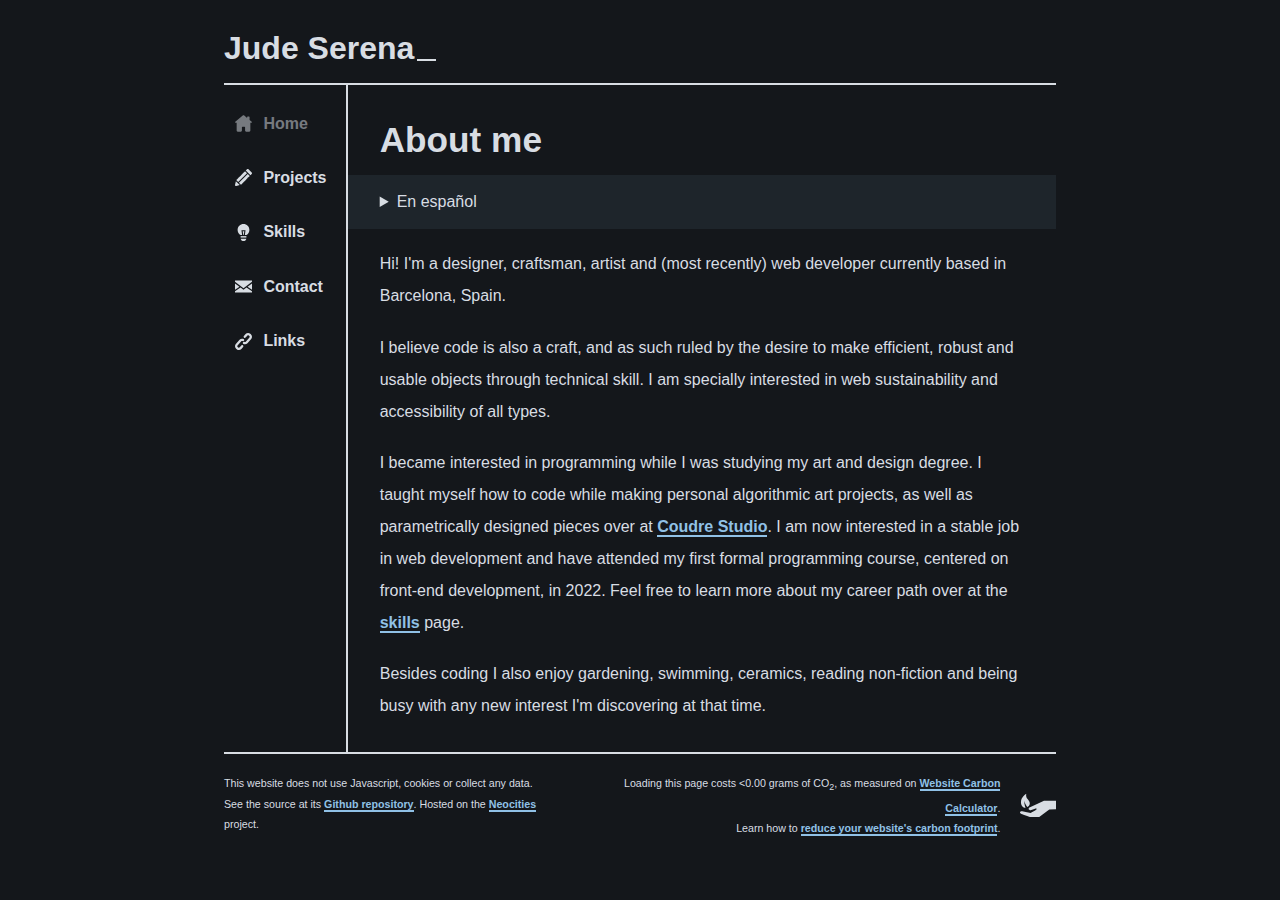
==== commit 78e2397c: "Update CO2 info on footer" ====
--- a/index.html
+++ b/index.html
@@ -5,117 +5,138 @@
         <meta name="viewport" content="width=device-width, initial-scale=1">
         <meta name="color-scheme" content="dark">
         <title>Jude Serena | Home</title>
+
+        <link href="./style.css" rel="stylesheet">
     </head>
+
     <body>
-        <header>
-            <h1>Jude Serena</h1>
-        </header>
+        <div>
+            <header>
+                <h1>Jude Serena</h1>
+            </header>
+    
+            <div class="contentWrapper">
+                <nav>
+                    <a class="dim" href="#">
+                        <svg viewBox="0 0 330.242 330.242" height="17" aria-hidden="true">
+                            <path d="M324.442,129.811l-41.321-33.677V42.275c0-6.065-4.935-11-11-11h-26c-6.065,0-11,4.935-11,11v14.737l-55.213-44.999
+                            c-3.994-3.254-9.258-5.047-14.822-5.047c-5.542,0-10.781,1.782-14.753,5.019L5.8,129.81c-6.567,5.351-6.173,10.012-5.354,12.314
+                            c0.817,2.297,3.448,6.151,11.884,6.151h19.791v154.947c0,11.058,8.972,20.053,20,20.053h62.5c10.935,0,19.5-8.809,19.5-20.053
+                            v-63.541c0-5.446,5.005-10.405,10.5-10.405h42c5.238,0,9.5,4.668,9.5,10.405v63.541c0,10.87,9.388,20.053,20.5,20.053h61.5
+                            c11.028,0,20-8.996,20-20.053V148.275h19.791c8.436,0,11.066-3.854,11.884-6.151C330.615,139.822,331.009,135.161,324.442,129.811z"
+                            fill="currentColor"/>
+                        </svg>
+                        Home
+                    </a>
+    
+                    <a href="./projects.html">
+                        <svg viewBox="0 0 512 512" height="17" aria-hidden="true">
+                            <path d="M502.625,105.375l-96-96c-12.5-12.5-32.75-12.5-45.25,0l-36.688,36.688l141.25,141.25l36.688-36.688
+                                C515.125,138.125,515.125,117.875,502.625,105.375z" fill="currentColor"/>
+                            <path d="M0.953,472.234c-2.719,10.906,0.469,22.438,8.422,30.391C15.453,508.703,23.625,512,32,512
+                                c2.578,0,5.187-0.312,7.766-0.953l102.922-25.734l-116-116L0.953,472.234z" fill="currentColor"/>
+                            <path d="M361.375,129l-59.313-59.313c0,0-263.313,263.396-265.063,265.313l59,59.375L361.375,129z" fill="currentColor"/>
+                            <path d="M118.625,416L178,475c1.938-1.875,265.313-265.063,265.313-265.063L384,150.625L118.625,416z" fill="currentColor"/>
+                        </svg>
+                        Projects
+                    </a>
+                    
+                    <a href="./skills.html">
+                        <svg viewBox="0 0 470 470" height="17" aria-hidden="true">
+                            <polygon points="256.632,202.286 212.482,202.286 226.446,305.173 242.668,305.173" fill="currentColor"/>
+                            <rect x="154.758" y="335.173" width="160.484" height="39.584" fill="currentColor"/>
+                            <path d="M235,0C144.908,0,71.874,73.034,71.874,163.126c0,60.921,33.401,114.034,82.884,142.047l41.413,0l-18.036-132.887h112.845
+                                l-18.036,132.887h42.299c49.483-28.013,82.883-81.126,82.883-142.047C398.126,73.034,325.092,0,235,0z" fill="currentColor"/>
+                            <path d="M235,470c39.187,0,71.794-28.098,78.821-65.242H156.179C163.206,441.902,195.813,470,235,470z" fill="currentColor"/>
+                        </svg>
+                        Skills
+                    </a>
+                    
+                    <a href="./contact.html">
+                        <svg viewBox="0 0 400 400" height="17" aria-hidden="true">
+                            <polygon id="XMLID_869_" points="0,127.5 0,274.219 104.8,206.1" fill="currentColor"/>
+                            <polygon id="XMLID_870_" points="400,274.219 400,127.5 295.2,206.1" fill="currentColor"/>
+                            <polygon id="XMLID_871_" points="200,277.5 130.357,225.268 0,310 0,340 400,340 400,310 269.643,225.268" fill="currentColor"/>
+                            <polygon id="XMLID_872_" points="0,90 200,240 400,90 400,60 0,60" fill="currentColor"/>
+                        </svg>
+                        Contact
+                    </a>
+                    
+                    <a href="./links.html">
+                        <svg viewBox="0 0 283.842 283.842" height="17" aria-hidden="true">
+                            <path d="M265.117,22.764l-9.877-8.737c-23.003-20.398-58.227-18.283-78.618,4.726l-28.267,31.89
+                                c-6.38,7.199-5.717,18.251,1.479,24.637l2.653,2.354c7.221,6.402,18.239,5.741,24.646-1.481l28.265-31.889
+                                c6.305-7.107,17.227-7.761,24.338-1.466l9.865,8.752c7.113,6.303,7.783,17.223,1.469,24.334l-61.808,69.726
+                                c-5.231,5.911-13.791,7.505-20.816,3.875c-7.682-3.967-17.051-2.224-22.787,4.245l-0.482,0.544
+                                c-3.881,4.377-5.499,10.188-4.439,15.943c1.061,5.752,4.642,10.604,9.825,13.313c8.197,4.284,17.049,6.358,25.814,6.358
+                                c15.532,0,30.795-6.512,41.67-18.775l61.804-69.718C290.219,78.417,288.099,43.148,265.117,22.764z" fill="currentColor"/>
+                            <path d="M133.998,208.581l-2.659-2.356c-7.204-6.383-18.259-5.712-24.64,1.489l-28.254,31.886
+                                c-6.308,7.105-17.222,7.764-24.327,1.473l-9.879-8.764c-7.115-6.301-7.783-17.212-1.467-24.325l61.806-69.721
+                                c5.124-5.787,13.555-7.442,20.504-4.028c7.986,3.924,17.683,2.016,23.595-4.656l0.222-0.25c3.798-4.288,5.396-9.979,4.386-15.614
+                                c-1.01-5.636-4.484-10.417-9.533-13.119c-22.828-12.22-50.769-7.22-67.947,12.165l-61.81,69.707v0.001
+                                c-20.371,22.978-18.252,58.246,4.726,78.622l9.877,8.749c10.583,9.383,23.77,13.992,36.913,13.992
+                                c15.394,0,30.724-6.327,41.718-18.724l28.258-31.886C141.88,226.003,141.224,214.987,133.998,208.581z" fill="currentColor"/>
+                        </svg>
+                        Links
+                    </a>
+                </nav>
+        
+                <main>
+                    <h2>About me</h2>
+        
+                    <details lang="es">
+                        <summary>En español</summary>
+                        <p>
+                            Hola! Soy un diseñador, artesano, artista y (más recientemente) desarrollador web actualmente en Barcelona, España.
+                        </p>
+                        <p>
+                            Creo que el código es artesanía, y que como tal se rige por el deseo de hacer objetos eficientes, robustos y usables gracias a la destreza técnica. Me interesa especialmente la sostenibilidad y accesibilidad web de todo tipo.
+                        </p>
+                        <p>
+                            Me empezó a interesar la programación mientras estudiaba mi carrera de arte y diseño. Me enseñé a programar haciendo proyectos personales de arte algorítmico, así como piezas paramétricamente diseñadas desde <a href="https://coudre.studio/" target="_blank">Coudre Studio</a>. Ahora estoy interesado en un trabajo estable de desarrollo web y he completado mi primer curso formal de programación, centrado en desarrollo web front-end, en 2022. Puedes conocer más sobre mi trayectoria profesional en la página <a href="./skills.html">skills</a>.
+                        </p>
+                        <p>
+                            Además de programar también me gusta la jardinería, la natación, la cerámica, las lecturas de no-ficción y estar ocupado con cualquier nuevo interés que esté descubriendo en ese momento.
+                        </p>
+                    </details>
+        
+                    <p>
+                        Hi! I'm a designer, craftsman, artist and (most recently) web developer currently based in Barcelona, Spain.
+                    </p>
+                    <p>
+                        I believe code is also a craft, and as such ruled by the desire to make efficient, robust and usable objects through technical skill. I am specially interested in web sustainability and accessibility of all types.
+                    </p>
+                    <p>
+                        I became interested in programming while I was studying my art and design degree. I taught myself how to code while making personal algorithmic art projects, as well as parametrically designed pieces over at <a href="https://coudre.studio/" target="_blank">Coudre Studio</a>. I am now interested in a stable job in web development and have attended my first formal programming course, centered on front-end development, in 2022. Feel free to learn more about my career path over at the <a href="./skills.html">skills</a> page.
+                    </p>
+                    <p>
+                        Besides coding I also enjoy gardening, swimming, ceramics, reading non-fiction and being busy with any new interest I'm discovering at that time.
+                    </p>
+                </main>
+            </div>
+    
+            <footer>
+                <p>
+                    <small>This website does not use Javascript, cookies or collect any data.<br>
+                    See the source at its <a href="https://github.com/squalicode/personalSite" target="_blank">Github repository</a>. Hosted on the <a href="https://neocities.org/" target="_blank">Neocities</a> project.</small>
+                </p>
 
-        <nav>
-            <svg viewBox="0 0 330.242 330.242" height="17" aria-hidden="true">
-                <path d="M324.442,129.811l-41.321-33.677V42.275c0-6.065-4.935-11-11-11h-26c-6.065,0-11,4.935-11,11v14.737l-55.213-44.999
-                c-3.994-3.254-9.258-5.047-14.822-5.047c-5.542,0-10.781,1.782-14.753,5.019L5.8,129.81c-6.567,5.351-6.173,10.012-5.354,12.314
-                c0.817,2.297,3.448,6.151,11.884,6.151h19.791v154.947c0,11.058,8.972,20.053,20,20.053h62.5c10.935,0,19.5-8.809,19.5-20.053
-                v-63.541c0-5.446,5.005-10.405,10.5-10.405h42c5.238,0,9.5,4.668,9.5,10.405v63.541c0,10.87,9.388,20.053,20.5,20.053h61.5
-                c11.028,0,20-8.996,20-20.053V148.275h19.791c8.436,0,11.066-3.854,11.884-6.151C330.615,139.822,331.009,135.161,324.442,129.811z"
-                fill="currentColor"/>
-            </svg>
-            <a href="#">Home</a>
-
-            <svg viewBox="0 0 512 512" height="17" aria-hidden="true">
-                <path d="M502.625,105.375l-96-96c-12.5-12.5-32.75-12.5-45.25,0l-36.688,36.688l141.25,141.25l36.688-36.688
-                    C515.125,138.125,515.125,117.875,502.625,105.375z" fill="currentColor"/>
-                <path d="M0.953,472.234c-2.719,10.906,0.469,22.438,8.422,30.391C15.453,508.703,23.625,512,32,512
-                    c2.578,0,5.187-0.312,7.766-0.953l102.922-25.734l-116-116L0.953,472.234z" fill="currentColor"/>
-                <path d="M361.375,129l-59.313-59.313c0,0-263.313,263.396-265.063,265.313l59,59.375L361.375,129z" fill="currentColor"/>
-                <path d="M118.625,416L178,475c1.938-1.875,265.313-265.063,265.313-265.063L384,150.625L118.625,416z" fill="currentColor"/>
-            </svg>
-            <a href="./projects.html">Projects</a>
-            
-            <svg viewBox="0 0 470 470" height="17" aria-hidden="true">
-                <polygon points="256.632,202.286 212.482,202.286 226.446,305.173 242.668,305.173" fill="currentColor"/>
-                <rect x="154.758" y="335.173" width="160.484" height="39.584" fill="currentColor"/>
-                <path d="M235,0C144.908,0,71.874,73.034,71.874,163.126c0,60.921,33.401,114.034,82.884,142.047l41.413,0l-18.036-132.887h112.845
-                    l-18.036,132.887h42.299c49.483-28.013,82.883-81.126,82.883-142.047C398.126,73.034,325.092,0,235,0z" fill="currentColor"/>
-                <path d="M235,470c39.187,0,71.794-28.098,78.821-65.242H156.179C163.206,441.902,195.813,470,235,470z" fill="currentColor"/>
-            </svg>
-            <a href="./skills.html">Skills</a>
-            
-            <svg viewBox="0 0 400 400" height="17" aria-hidden="true">
-                <polygon id="XMLID_869_" points="0,127.5 0,274.219 104.8,206.1" fill="currentColor"/>
-                <polygon id="XMLID_870_" points="400,274.219 400,127.5 295.2,206.1" fill="currentColor"/>
-                <polygon id="XMLID_871_" points="200,277.5 130.357,225.268 0,310 0,340 400,340 400,310 269.643,225.268" fill="currentColor"/>
-                <polygon id="XMLID_872_" points="0,90 200,240 400,90 400,60 0,60" fill="currentColor"/>
-            </svg>
-            <a href="./contact.html">Contact</a>
-            
-            <svg viewBox="0 0 283.842 283.842" height="17" aria-hidden="true">
-                <path d="M265.117,22.764l-9.877-8.737c-23.003-20.398-58.227-18.283-78.618,4.726l-28.267,31.89
-                    c-6.38,7.199-5.717,18.251,1.479,24.637l2.653,2.354c7.221,6.402,18.239,5.741,24.646-1.481l28.265-31.889
-                    c6.305-7.107,17.227-7.761,24.338-1.466l9.865,8.752c7.113,6.303,7.783,17.223,1.469,24.334l-61.808,69.726
-                    c-5.231,5.911-13.791,7.505-20.816,3.875c-7.682-3.967-17.051-2.224-22.787,4.245l-0.482,0.544
-                    c-3.881,4.377-5.499,10.188-4.439,15.943c1.061,5.752,4.642,10.604,9.825,13.313c8.197,4.284,17.049,6.358,25.814,6.358
-                    c15.532,0,30.795-6.512,41.67-18.775l61.804-69.718C290.219,78.417,288.099,43.148,265.117,22.764z" fill="currentColor"/>
-                <path d="M133.998,208.581l-2.659-2.356c-7.204-6.383-18.259-5.712-24.64,1.489l-28.254,31.886
-                    c-6.308,7.105-17.222,7.764-24.327,1.473l-9.879-8.764c-7.115-6.301-7.783-17.212-1.467-24.325l61.806-69.721
-                    c5.124-5.787,13.555-7.442,20.504-4.028c7.986,3.924,17.683,2.016,23.595-4.656l0.222-0.25c3.798-4.288,5.396-9.979,4.386-15.614
-                    c-1.01-5.636-4.484-10.417-9.533-13.119c-22.828-12.22-50.769-7.22-67.947,12.165l-61.81,69.707v0.001
-                    c-20.371,22.978-18.252,58.246,4.726,78.622l9.877,8.749c10.583,9.383,23.77,13.992,36.913,13.992
-                    c15.394,0,30.724-6.327,41.718-18.724l28.258-31.886C141.88,226.003,141.224,214.987,133.998,208.581z" fill="currentColor"/>
-            </svg>
-            <a href="./links.html">Links</a>
-        </nav>
-
-        <main>
-            <h2>About me</h2>
-
-            <details lang="es">
-                <summary>En español</summary>
-                <p>
-                    Hola! Soy un diseñador, artesano, artista y (más recientemente) desarrollador web actualmente en Barcelona, España.
-                </p>
-                <p>
-                    Creo que el código es artesanía, y que como tal se rige por el deseo de hacer objetos eficientes, robustos y usables gracias a la destreza técnica. Me interesa especialmente la sostenibilidad y accesibilidad web de todo tipo.
-                </p>
-                <p>
-                    Me empezó a interesar la programación mientras estudiaba mi carrera de arte y diseño. Me enseñé a programar haciendo proyectos personales de arte algorítmico, así como piezas paramétricamente diseñadas desde <a href="https://coudre.studio/" target="_blank">Coudre Studio</a>. Ahora estoy interesado en un trabajo estable de desarrollo web y he completado mi primer curso formal de programación, centrado en desarrollo web front-end, en 2022. Puedes conocer más sobre mi trayectoria profesional en la página <a href="./skills.html">skills</a>.
-                </p>
-                <p>
-                    Además de programar también me gusta la jardinería, la natación, la cerámica, las lecturas de no-ficción y estar ocupado con cualquier nuevo interés que esté descubriendo en ese momento.
-                </p>
-            </details>
-
-            <p>
-                Hi! I'm a designer, craftsman, artist and (most recently) web developer currently based in Barcelona, Spain.
-            </p>
-            <p>
-                I believe code is also a craft, and as such ruled by the desire to make efficient, robust and usable objects through technical skill. I am specially interested in web sustainability and accessibility of all types.
-            </p>
-            <p>
-                I became interested in programming while I was studying my art and design degree. I taught myself how to code while making personal algorithmic art projects, as well as parametrically designed pieces over at <a href="https://coudre.studio/" target="_blank">Coudre Studio</a>. I am now interested in a stable job in web development and have attended my first formal programming course, centered on front-end development, in 2022. Feel free to learn more about my career path over at the <a href="./skills.html">skills</a> page.
-            </p>
-            <p>
-                Besides coding I also enjoy gardening, swimming, ceramics, reading non-fiction and being busy with any new interest I'm discovering at that time.
-            </p>
-        </main>
-
-        <footer>
-            <p>
-                <small>This website does not use Javascript, cookies or collect any data.<br>
-                See the source at its <a href="https://github.com/squalicode/personalSite" target="_blank">Github repository</a>. Hosted on the <a href="https://neocities.org/" target="_blank">Neocities</a> project.</small>
-            </p>
-            <p>
-                <svg x="0px" y="0px" width="2em" viewBox="0 0 558.257 558.257" aria-hidden="true">
-                    <path fill="currentColor" d="M150.172,244.799c-0.402-57.499-70.59-61.554-53.818-145.159c0,0-82.285,47.019-81.712,129.849
-                        c0.573,82.831,61.688,84.36,68.86,84.313c0.449,0,1.109-0.048,1.951-0.153C65.066,268.782,64.53,209.991,64.53,209.991
-                        c2.792,30.179,31.021,72.436,47.66,95.032C130.445,295.872,150.402,278.076,150.172,244.799z"/>
-                    <path fill="currentColor" d="M145.847,311.411c0,0-19.214,6.393-11.714,29.143c6.82,20.688,29.93,12.195,29.93,12.195l66.049-21.773
-                        c0,0,20.021-7.672,23.916-0.066c5.689,11.389-15.941,21.602-15.941,21.602l-76.299,42.113L34.251,370.718
-                        c0,0-26.202-7.622-32.735,10.206c-4.301,12.672-0.134,22.005,21.355,29.756c22.768,7.966,134.363,47.938,134.363,47.938H295.02
-                    l154.388-115.124l108.85-3.537V209.991h-190.35L145.847,311.411z"/>
-                </svg>
-                <small>Loading this page costs about x grams of CO<sub>2</sub>, as measured on <a href="https://www.websitecarbon.com/">Website Carbon Calculator</a>. Learn how to <a href="https://sustainablewebdesign.org/category/design/">reduce your website's carbon footprint</a>.</small>
-            </p>
-        </footer>
+                <div class="co2">
+                    <svg x="0px" y="0px" width="2em" viewBox="0 0 558.257 558.257" aria-hidden="true">
+                        <path fill="currentColor" d="M150.172,244.799c-0.402-57.499-70.59-61.554-53.818-145.159c0,0-82.285,47.019-81.712,129.849
+                            c0.573,82.831,61.688,84.36,68.86,84.313c0.449,0,1.109-0.048,1.951-0.153C65.066,268.782,64.53,209.991,64.53,209.991
+                            c2.792,30.179,31.021,72.436,47.66,95.032C130.445,295.872,150.402,278.076,150.172,244.799z"/>
+                        <path fill="currentColor" d="M145.847,311.411c0,0-19.214,6.393-11.714,29.143c6.82,20.688,29.93,12.195,29.93,12.195l66.049-21.773
+                            c0,0,20.021-7.672,23.916-0.066c5.689,11.389-15.941,21.602-15.941,21.602l-76.299,42.113L34.251,370.718
+                            c0,0-26.202-7.622-32.735,10.206c-4.301,12.672-0.134,22.005,21.355,29.756c22.768,7.966,134.363,47.938,134.363,47.938H295.02
+                        l154.388-115.124l108.85-3.537V209.991h-190.35L145.847,311.411z"/>
+                    </svg>
+                    <p>
+                        <small>Loading this page costs &lt;0.00 grams of CO<sub>2</sub>, as measured on <a href="https://www.websitecarbon.com/">Website Carbon Calculator</a>.<br>
+                        Learn how to <a href="https://sustainablewebdesign.org/category/design/">reduce your website's carbon footprint</a>.</small>
+                    </p>
+                </div>
+            </footer>
+        </div>
     </body>
 </html>--- a/style.css
+++ b/style.css
@@ -0,0 +1,366 @@
+/*
+CONTENTS
+
+1. global
+2. layout
+    2.1 header, nav
+3. text
+    3.1 links
+4. interaction
+5. components
+6. animation
+7. desktop media query
+*/
+
+
+/*////////////////////////////////// GLOBAL /////////////////////////////////*/
+
+:root {
+    --background: #14171b;
+    --foreground: #d8dde3;
+    --middleground: #90c1e615;
+    --accent: #90c1e6;
+    --large: 1.2rem;
+    --medium: 0.7rem;
+    --small: 0.5rem;
+    --xsmall: 0.15rem;
+    --margin: 1.2rem;
+}
+
+* {
+    padding: 0;
+    margin: 0;
+}
+
+html {
+    background-color: var(--background);
+    color: var(--foreground);
+    font-family: 'Roboto', 'Arial', sans-serif;
+    line-height: 2em;
+
+    scrollbar-width: thin;
+    scrollbar-color: var(--foreground) var(--background);
+}
+
+html::-webkit-scrollbar {
+    background-color: var(--background);
+    width: var(--medium);
+}
+
+html::-webkit-scrollbar-thumb {
+    background-color: var(--foreground);
+}
+
+/*////////////////////////////////// LAYOUT //////////////////////////////////*/
+
+.contentWrapper {
+    border-top: var(--xsmall) solid var(--foreground);
+}
+
+main {
+    padding-bottom: var(--medium);
+    width: 100%;
+}
+
+footer {
+    margin-bottom: var(--margin);
+    padding-top: var(--large);
+    border-top: var(--xsmall) solid var(--foreground);
+    font-size: 0.8em;
+    line-height: 1.5em;
+}
+
+.co2 {
+    display: flex;
+        justify-content: space-between;
+        /* align-items:flex-end; */
+    margin-top: var(--large);
+}
+
+.co2 svg {
+    width: 3em;
+    margin-left: var(--large);
+    order: 1;
+}
+
+/************ header, nav ************/
+
+header {
+    margin: var(--large) 0;
+}
+
+h1:after {
+    /* Don't want this to be an actual "_": screen readers read CSS-inserted content */
+    content: "";
+    display: inline-block;
+    position: relative;
+        top: var(--xsmall);
+        left: var(--xsmall);
+    width: var(--large);
+    border-bottom: var(--xsmall) solid var(--foreground);
+    animation: blink 1s 5;
+}
+
+nav {
+    display: flex;
+            justify-content: space-between;
+        border-bottom: var(--xsmall) solid var(--foreground);
+        flex-wrap: wrap;
+    user-select: none;
+    padding: 0 var(--medium);
+}
+
+/*/////////////////////////////////// TEXT ///////////////////////////////////*/
+
+main > *,
+section > *,
+footer > *,
+h1 {
+    margin: 0 var(--margin);
+}
+
+section,
+details,
+aside,
+picture {
+    margin: 0;
+}
+
+h2,
+h3,
+h4 {
+    padding-left: var(--margin);
+}
+
+details,
+main > p,
+section > p,
+details p,
+ul {
+    margin-bottom: var(--large);
+}
+
+code,
+kbd {
+    background-color: var(--middleground);
+    padding: 0.2em 0.3em;
+    font-family: sans-serif;
+    font-weight: bold;
+}
+
+h2 {
+    font-size: 2.2em;
+}
+
+h3 {
+    padding-top: var(--large);
+    font-size: 1.7em;
+}
+
+h4 {
+    font-size: 1.2em;
+    margin: calc(var(--large) * 2) 0 var(--large) 0;
+}
+
+h3 {
+    border-top: var(--xsmall) solid var(--foreground);
+}
+
+main h2,
+main h3 {
+    margin: calc(var(--large) * 2) 0 var(--large) 0;
+}
+
+hr {
+    display: none;
+}
+
+ul {
+    padding-left: var(--large);
+    list-style: square;
+}
+
+ul.noStyle {
+    list-style: none;
+    padding-left: 0;
+}
+
+li {
+    margin: var(--medium) 0;
+}
+
+li::marker {
+    color: var(--accent);
+}
+
+/************ links ************/
+
+main a,
+footer a {
+    border-bottom: var(--xsmall) solid var(--accent);
+    color: var(--accent);
+}
+
+a {
+    color: var(--foreground);
+    font-weight: bold;
+    text-decoration: none;
+}
+
+nav a {
+    display: flex;
+        flex-flow: row nowrap;
+    margin: var(--medium) 0;
+}
+
+nav a svg {
+    margin-right: var(--small);
+    align-self: center;
+}
+
+section > a {
+    display: inline-block;
+    margin: 0 0 calc(var(--large) * 2) var(--large);
+    border: var(--xsmall) solid var(--foreground);
+    padding: var(--xsmall) var(--medium);
+}
+
+/*/////////////////////////////// INTERACTION ///////////////////////////////*/
+
+a:hover,
+summary:hover,
+:focus {
+    opacity: 0.5;
+}
+
+::selection,
+:focus-visible {
+    background-color: var(--accent);
+    color: var(--background);
+    opacity: 1;
+}           
+
+summary {
+    cursor: pointer;
+}
+
+a,
+summary {
+    transition: opacity 150ms;
+}
+
+/*//////////////////////////////// COMPONENTS ////////////////////////////////*/
+
+img {
+    width: 100%;
+    margin-bottom: var(--large);
+    border-top: var(--xsmall) solid var(--foreground);
+    border-bottom: var(--xsmall) solid var(--foreground);
+}
+
+details,
+aside {
+    background-color: var(--middleground);
+    padding: var(--medium) var(--margin);
+}
+
+progress {
+    height: var(--small);
+    vertical-align: middle;
+    margin-right: var(--medium);
+    background-color: var(--middleground);
+    color: var(--accent);
+    border: none;
+}
+
+progress::-webkit-progress-bar {
+    background-color: var(--middleground);
+}
+
+progress::-webkit-progress-value {
+    background-color: var(--accent);
+}
+
+progress::-moz-progress-bar {
+    background-color: var(--accent);
+}
+
+.dim {
+    opacity: 0.5;
+}
+
+/*//////////////////////////////// ANIMATION /////////////////////////////////*/
+
+@keyframes blink {
+    0% {
+        opacity: 0;
+    }
+    90% {
+        opacity: 100%;
+    }
+}
+
+/*/////////////////////////// DESKTOP MEDIA QUERY ///////////////////////////*/
+
+@media (min-width: 45rem) {
+    :root {
+        --margin: 2rem;
+    }
+
+    header {
+        margin-top: var(--margin);
+    }
+
+    body > div {
+        width: 65%;
+        min-width: 45rem;
+        margin: 0 auto;
+    }
+
+    h1,
+    footer > * {
+        margin-left: 0;
+    }
+
+    .contentWrapper {
+        display: flex;
+            flex-direction: row;
+        margin: var(--large) 0 0 0;
+    }
+
+    nav {
+        border-bottom: none;
+        flex-direction: column;
+            justify-content: flex-start;
+        padding-right: var(--large);
+        padding-top: var(--medium);
+        border-right: var(--xsmall) solid var(--foreground);
+    }
+
+    nav a svg {
+        margin-right: var(--medium);
+    }
+
+    footer {
+        display: flex;
+            justify-content: space-between;
+    }
+
+    .co2 {
+        text-align: right;
+        margin: 0;
+    }
+
+    picture,
+    img {
+        margin: var(--medium) 0;
+    }
+
+    img {
+        border-right: var(--xsmall) solid var(--foreground);
+    }
+
+    section > a:first-of-type {
+        margin-left: var(--margin);
+    }
+}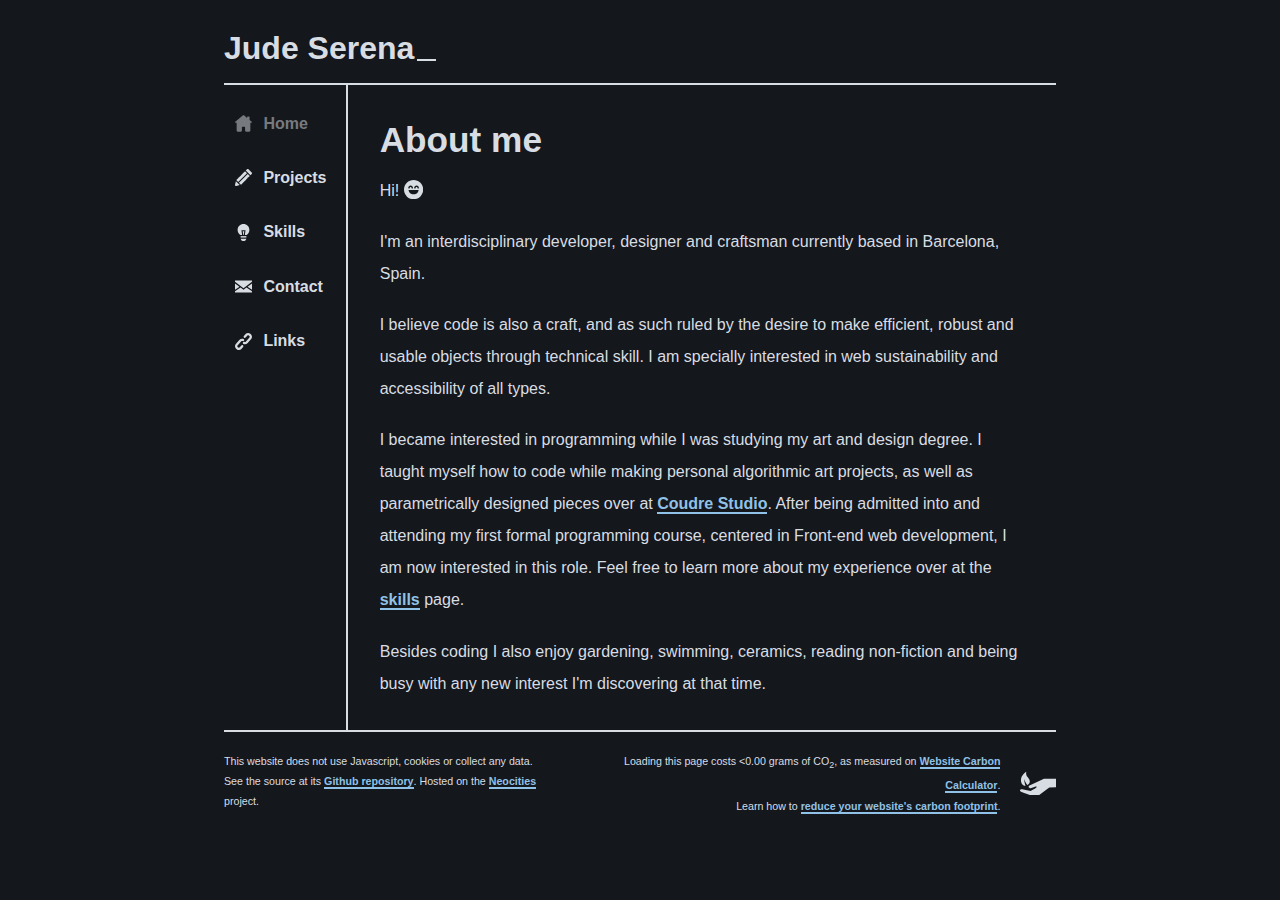
==== commit bf93dce1: "Match recent CV, remove Spanish, svg skill icons" ====
--- a/index.html
+++ b/index.html
@@ -82,32 +82,30 @@
                 </nav>
         
                 <main>
-                    <h2>About me</h2>
-        
-                    <details lang="es">
-                        <summary>En español</summary>
-                        <p>
-                            Hola! Soy un diseñador, artesano, artista y (más recientemente) desarrollador web actualmente en Barcelona, España.
-                        </p>
-                        <p>
-                            Creo que el código es artesanía, y que como tal se rige por el deseo de hacer objetos eficientes, robustos y usables gracias a la destreza técnica. Me interesa especialmente la sostenibilidad y accesibilidad web de todo tipo.
-                        </p>
-                        <p>
-                            Me empezó a interesar la programación mientras estudiaba mi carrera de arte y diseño. Me enseñé a programar haciendo proyectos personales de arte algorítmico, así como piezas paramétricamente diseñadas desde <a href="https://coudre.studio/" target="_blank">Coudre Studio</a>. Ahora estoy interesado en un trabajo estable de desarrollo web y he completado mi primer curso formal de programación, centrado en desarrollo web front-end, en 2022. Puedes conocer más sobre mi trayectoria profesional en la página <a href="./skills.html">skills</a>.
-                        </p>
-                        <p>
-                            Además de programar también me gusta la jardinería, la natación, la cerámica, las lecturas de no-ficción y estar ocupado con cualquier nuevo interés que esté descubriendo en ese momento.
-                        </p>
-                    </details>
-        
+                    <h2>About me</h2>      
                     <p>
-                        Hi! I'm a designer, craftsman, artist and (most recently) web developer currently based in Barcelona, Spain.
+                         Hi!
+                         <svg class="hello" viewBox="0 0 410.758 410.758" role="image"><title>A smiling face vector.</title>
+                            <path d="M350.604,60.153C311.812,21.362,260.237,0,205.379,0C150.521,0,98.945,21.362,60.154,60.153S0,150.52,0,205.378
+                                c0,54.858,21.363,106.437,60.154,145.227c38.791,38.791,90.366,60.153,145.225,60.153c54.859,0,106.434-21.362,145.225-60.153
+                                c38.791-38.79,60.154-90.366,60.154-145.227C410.758,150.521,389.395,98.944,350.604,60.153z M91.78,169.325
+                                c0-27.57,22.43-50,50-50c27.57,0,50,22.43,50,50c0,8.283-6.716,15-15,15c-8.285,0-15-6.717-15-15c0-11.027-8.972-20-20-20
+                                c-11.028,0-20,8.973-20,20c0,8.283-6.716,15-15,15C98.496,184.325,91.78,177.608,91.78,169.325z M313.077,227.167
+                                c-0.203,0.806-5.146,19.959-20.854,39.032c-14.561,17.684-41.445,38.761-86.845,38.761c-45.399,0-72.284-21.077-86.845-38.761
+                                c-15.707-19.073-20.65-38.228-20.854-39.032c-0.751-2.989-0.083-6.157,1.812-8.588c1.896-2.431,4.805-3.853,7.887-3.853h196
+                                c3.082,0,5.991,1.422,7.887,3.853S313.828,224.178,313.077,227.167z M303.978,184.325c-8.283,0-15-6.717-15-15
+                                c0-11.027-8.972-20-20-20c-11.027,0-19.999,8.973-19.999,20c0,8.283-6.718,15-15,15c-8.285,0-15-6.717-15-15
+                                c0-27.57,22.43-50,49.999-50c27.57,0,50,22.43,50,50C318.978,177.608,312.261,184.325,303.978,184.325z"/>
+                        </svg>
+                    </p>
+                    <p>
+                        I'm an interdisciplinary developer, designer and craftsman currently based in Barcelona, Spain.
                     </p>
                     <p>
                         I believe code is also a craft, and as such ruled by the desire to make efficient, robust and usable objects through technical skill. I am specially interested in web sustainability and accessibility of all types.
                     </p>
                     <p>
-                        I became interested in programming while I was studying my art and design degree. I taught myself how to code while making personal algorithmic art projects, as well as parametrically designed pieces over at <a href="https://coudre.studio/" target="_blank">Coudre Studio</a>. I am now interested in a stable job in web development and have attended my first formal programming course, centered on front-end development, in 2022. Feel free to learn more about my career path over at the <a href="./skills.html">skills</a> page.
+                        I became interested in programming while I was studying my art and design degree. I taught myself how to code while making personal algorithmic art projects, as well as parametrically designed pieces over at <a href="https://coudre.studio/" target="_blank">Coudre Studio</a>. After being admitted into and attending my first formal programming course, centered in Front-end web development, I am now interested in this role. Feel free to learn more about my experience over at the <a href="./skills.html">skills</a> page.
                     </p>
                     <p>
                         Besides coding I also enjoy gardening, swimming, ceramics, reading non-fiction and being busy with any new interest I'm discovering at that time.
--- a/style.css
+++ b/style.css
@@ -120,22 +120,18 @@
 }
 
 section,
-details,
-aside,
 picture {
     margin: 0;
 }
 
 h2,
 h3,
-h4 {
+main > h4 {
     padding-left: var(--margin);
 }
 
-details,
 main > p,
 section > p,
-details p,
 ul {
     margin-bottom: var(--large);
 }
@@ -158,8 +154,12 @@
 }
 
 h4 {
-    font-size: 1.2em;
-    margin: calc(var(--large) * 2) 0 var(--large) 0;
+    font-size: 1.5em;
+    margin: var(--large) 0;
+}
+
+h4.noMargin {
+    margin-bottom: 0;
 }
 
 h3 {
@@ -251,17 +251,26 @@
 
 /*//////////////////////////////// COMPONENTS ////////////////////////////////*/
 
+svg {
+    fill: currentColor;
+}
+
+.skills svg {
+    height: 1.5em;
+    margin-right: 0.3em;
+    vertical-align: middle;
+}
+
+svg.hello {
+    height: 1.2em;
+    vertical-align:text-bottom;
+}
+
 img {
     width: 100%;
     margin-bottom: var(--large);
     border-top: var(--xsmall) solid var(--foreground);
     border-bottom: var(--xsmall) solid var(--foreground);
-}
-
-details,
-aside {
-    background-color: var(--middleground);
-    padding: var(--medium) var(--margin);
 }
 
 progress {
@@ -346,6 +355,11 @@
             justify-content: space-between;
     }
 
+    .skills {
+        display: flex;
+            justify-content: space-evenly;
+    }
+
     .co2 {
         text-align: right;
         margin: 0;
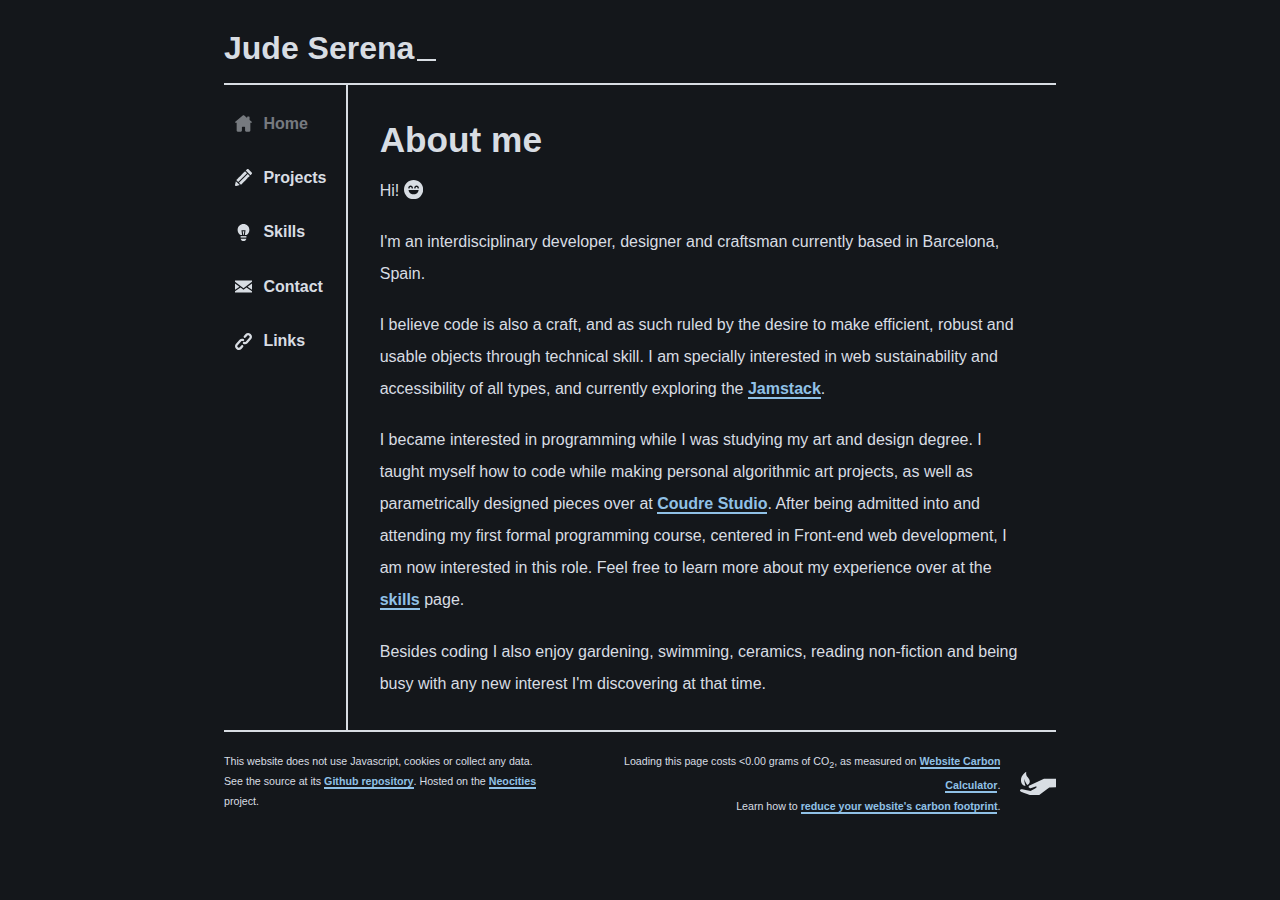
==== commit 9fb142f1: "Small change in index text" ====
--- a/index.html
+++ b/index.html
@@ -102,7 +102,7 @@
                         I'm an interdisciplinary developer, designer and craftsman currently based in Barcelona, Spain.
                     </p>
                     <p>
-                        I believe code is also a craft, and as such ruled by the desire to make efficient, robust and usable objects through technical skill. I am specially interested in web sustainability and accessibility of all types.
+                        I believe code is also a craft, and as such ruled by the desire to make efficient, robust and usable objects through technical skill. I am specially interested in web sustainability and accessibility of all types, and currently exploring the <a href="https://jamstack.org/">Jamstack</a>.
                     </p>
                     <p>
                         I became interested in programming while I was studying my art and design degree. I taught myself how to code while making personal algorithmic art projects, as well as parametrically designed pieces over at <a href="https://coudre.studio/" target="_blank">Coudre Studio</a>. After being admitted into and attending my first formal programming course, centered in Front-end web development, I am now interested in this role. Feel free to learn more about my experience over at the <a href="./skills.html">skills</a> page.
